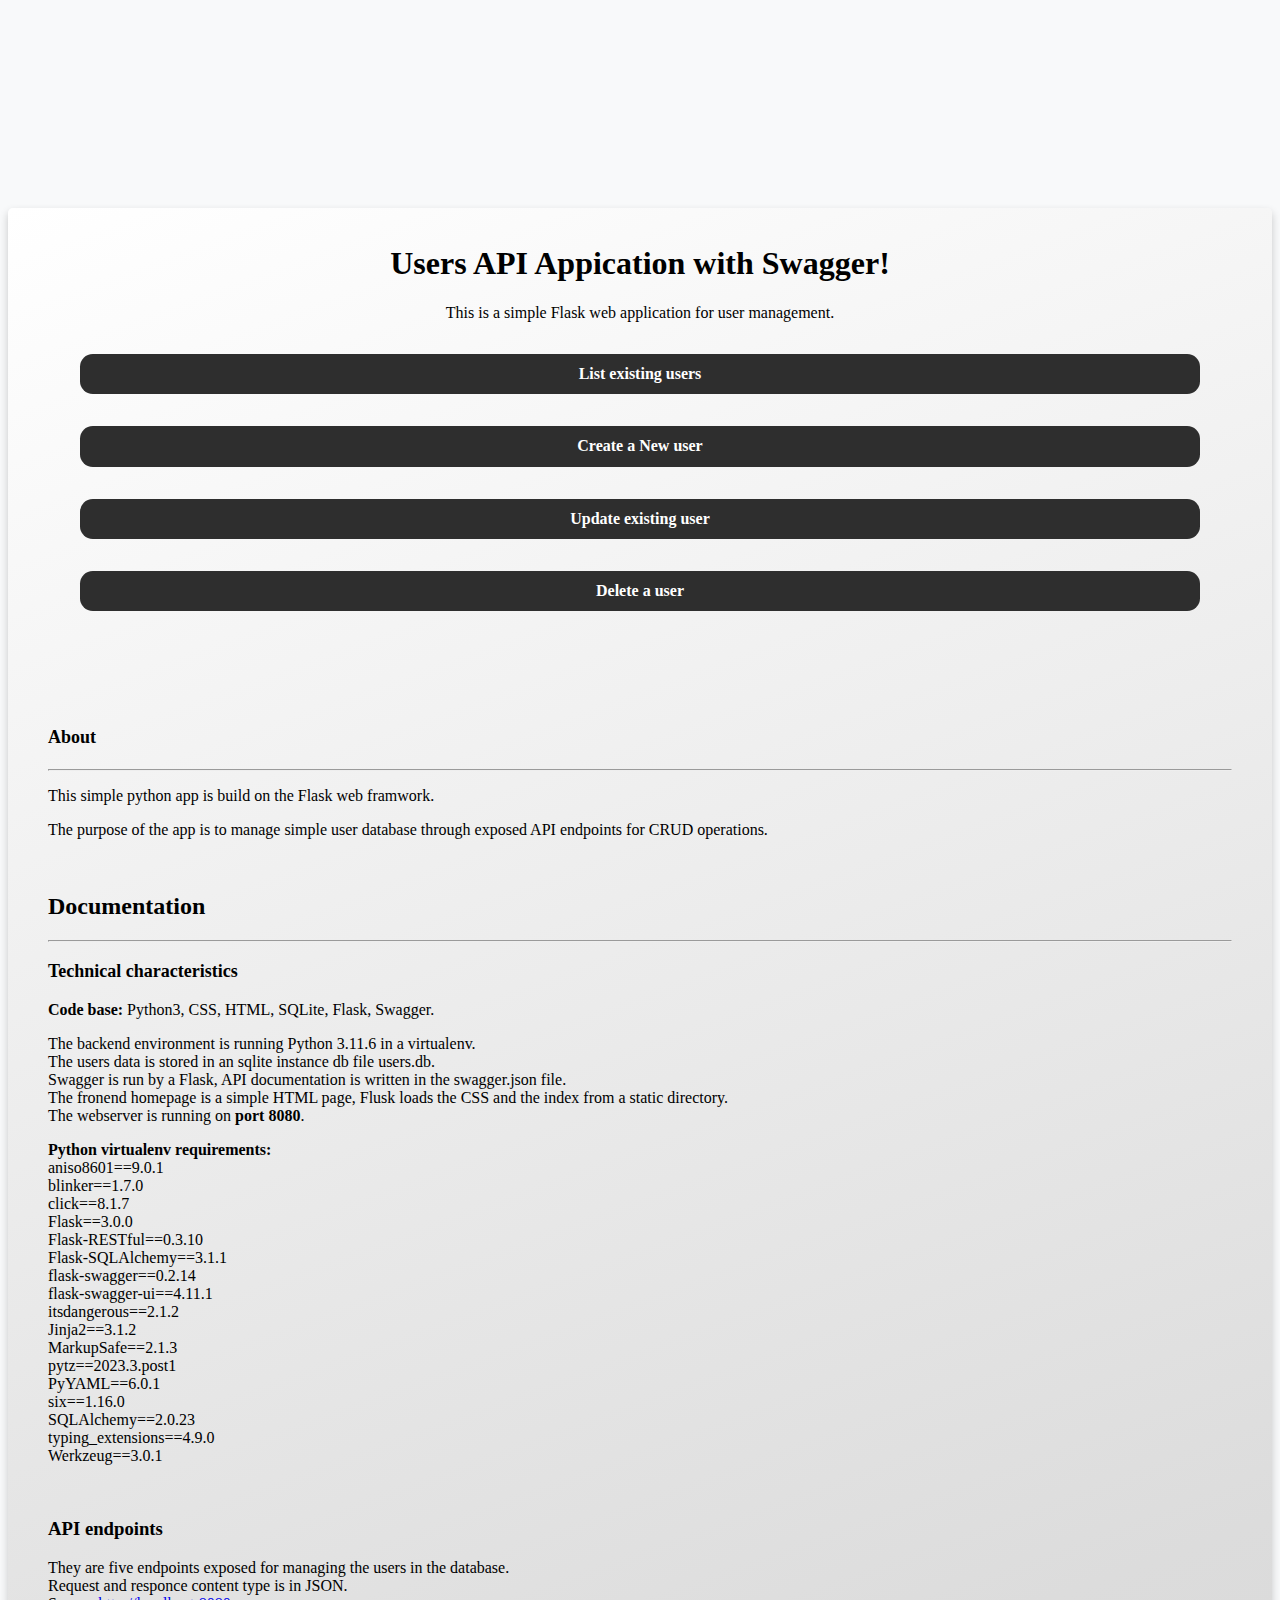
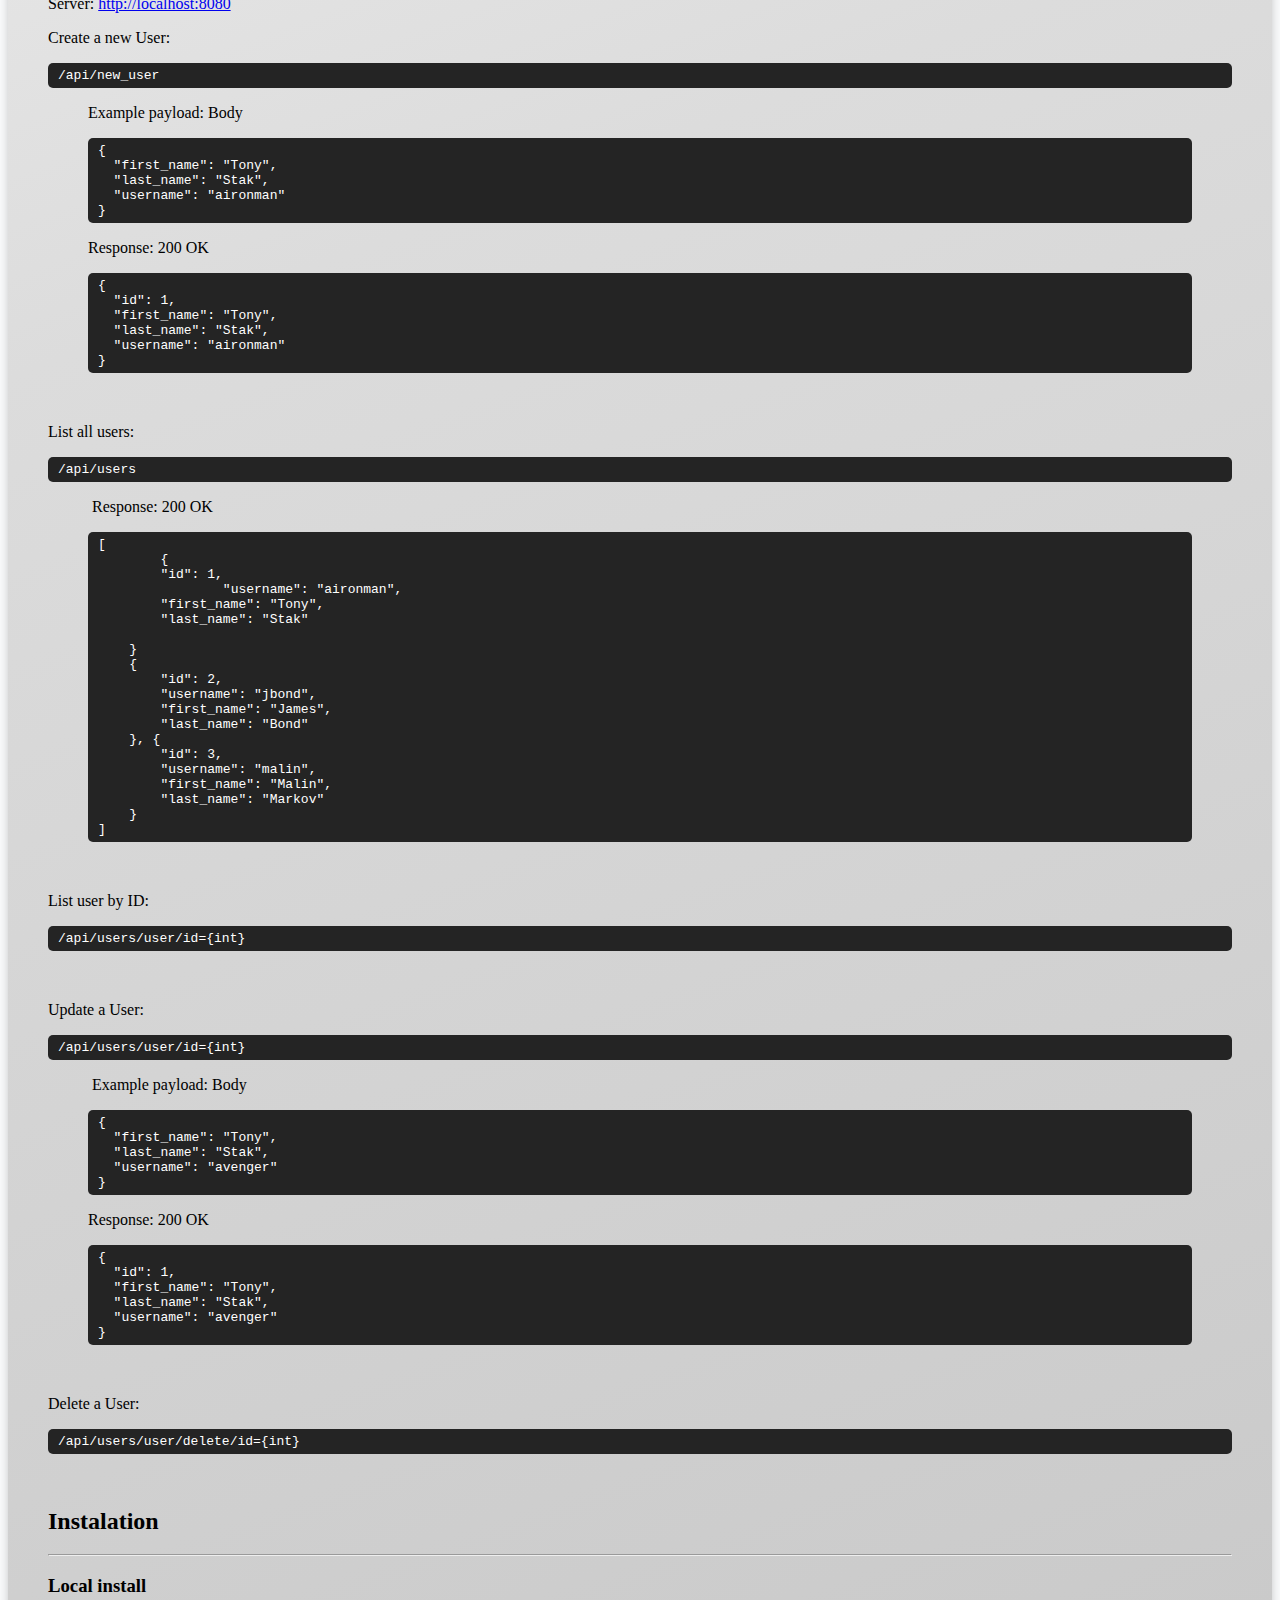
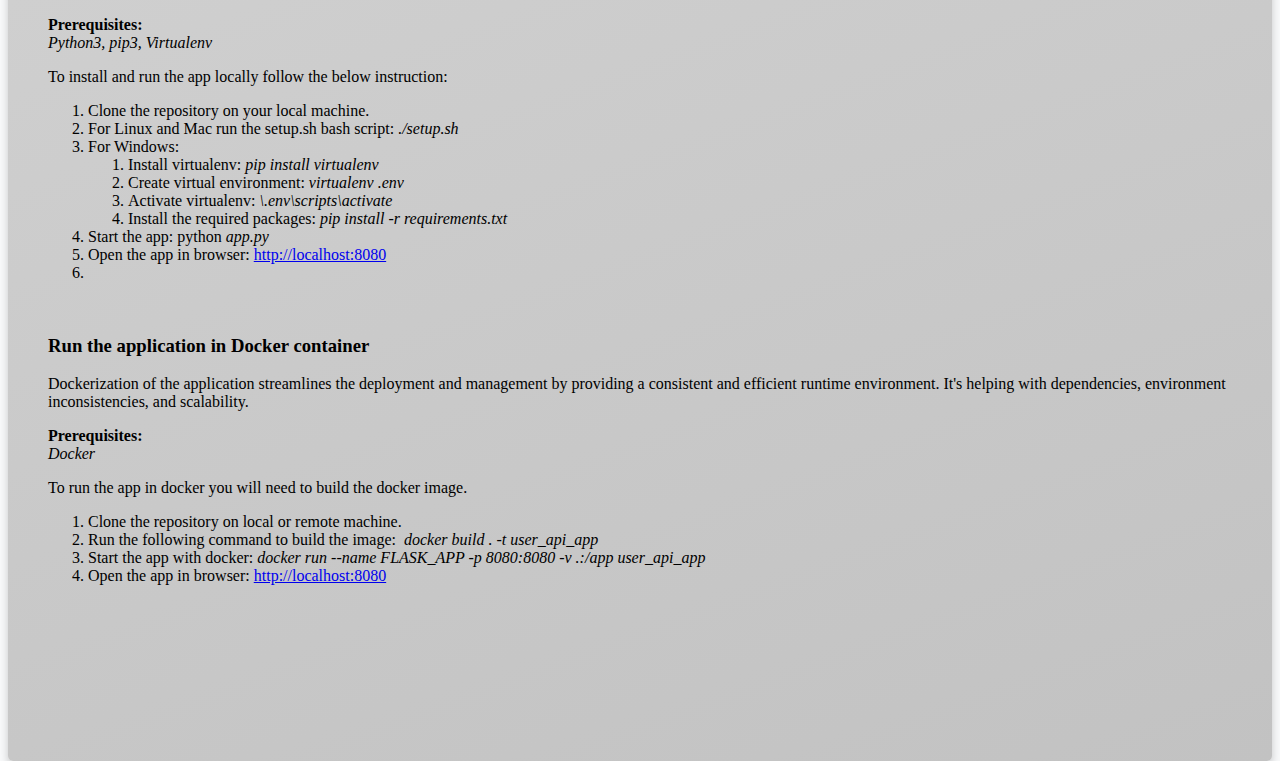
==== templates/index.html @ 44c85dc7 "Adding Dockerfile and updating the document" ====
<!DOCTYPE html>
<html lang="en">
<head>
    <meta charset="UTF-8">
    <meta name="viewport" content="width=device-width, initial-scale=1.0">
    <link rel="stylesheet" href="/static/css/styles.css">
    <title>Flask Users App</title>
    <style>
        body {
    display: flex;
    min-height: 98vh;
    align-items: center;
    background-color: #f8f9fa;
    background-image: url({{ url_for('static', filename='bg.png') }});
    background-repeat: no-repeat;
    background-attachment: fixed;
    background-size: cover;
  }
    </style>
</head>
<body>


    <div class="container card card-color">
        <center>
        <h1>Users API Appication with Swagger!</h1>
        <p>This is a simple Flask web application for user management.</p>
            <div class="d-flex m-2 text-center">
                <a class="btn-submit text-center" href="/swagger/#/default/get_users">List existing users</a>
            </div>
            <div class="d-flex m-2 text-center">
                <a class="btn-submit text-center" href="/swagger/#/default/post_new_user">Create a New user</a>
            </div>
            <div class="d-flex m-2 text-center">
                <a class="btn-submit text-center" href="/swagger/#/default/put_users_user_id__ID_">Update existing user</a>
            </div>
            <div class="d-flex m-2 text-center">
                <a class="btn-submit text-center" href="/swagger/#/default/delete_users_user_delete_id__ID_">Delete a user</a>
            </div>
    
        </center>

        <p>&nbsp;</p>






        <h3>&nbsp;</h3>

<h2><span style="font-size:18px">About</span></h2>

<hr />
<p>This simple python app is build on the Flask web framwork.</p>

<p>The purpose of the app is to manage simple user database through exposed API endpoints for CRUD operations.</p>

<p>&nbsp;</p>

<h2>Documentation</h2>

<hr />
<h3><span style="font-size:18px">Technical characteristics</span></h3>

<p><strong>Code base: </strong>Python3, CSS, HTML, SQLite, Flask, Swagger.</p>

<p>The backend environment is running Python 3.11.6 in a virtualenv.<br />
The users data is stored in an sqlite instance db file users.db.&nbsp;<br />
Swagger is run by a Flask, API documentation is written in the swagger.json file.<br />
The fronend homepage is a simple HTML page, Flusk loads the CSS and the index from a static directory.&nbsp;&nbsp;<br />
The webserver is running on <strong>port 8080</strong>.</p>

<p><strong>Python virtualenv&nbsp;requirements:</strong><br />
aniso8601==9.0.1<br />
blinker==1.7.0<br />
click==8.1.7<br />
Flask==3.0.0<br />
Flask-RESTful==0.3.10<br />
Flask-SQLAlchemy==3.1.1<br />
flask-swagger==0.2.14<br />
flask-swagger-ui==4.11.1<br />
itsdangerous==2.1.2<br />
Jinja2==3.1.2<br />
MarkupSafe==2.1.3<br />
pytz==2023.3.post1<br />
PyYAML==6.0.1<br />
six==1.16.0<br />
SQLAlchemy==2.0.23<br />
typing_extensions==4.9.0<br />
Werkzeug==3.0.1</p>

<p>&nbsp;</p>

<h3>API endpoints</h3>

<p>They are five endpoints exposed for managing the users in the database.<br />
Request and responce content type is in JSON.<br />
Server:&nbsp;<a href="http://localhost:8080/api/users">http://localhost:8080</a></p>

<p>Create a new User:&nbsp;</p>

<pre>
<code class="language-html">/api/new_user</code></pre>

<blockquote>
<p>Example payload: Body</p>

<pre>
<code class="language-html">{
  "first_name": "Tony",
  "last_name": "Stak",
  "username": "aironman"
}</code></pre>
</blockquote>

<blockquote>
<p>Response: 200 OK</p>

<pre>
<code class="language-html">{
  "id": 1,
  "first_name": "Tony",
  "last_name": "Stak",
  "username": "aironman"
}</code></pre>
</blockquote>

<p>&nbsp;</p>

<p>List all users:</p>

<pre>
<code class="language-html">/api/users</code></pre>

<blockquote>
<p>&nbsp;Response: 200 OK</p>

<pre>
<code class="language-html">[	
	{
        "id": 1,
		"username": "aironman",
        "first_name": "Tony",
        "last_name": "Stak"

    }
    {
        "id": 2,
        "username": "jbond",
        "first_name": "James",
        "last_name": "Bond"
    }, {
        "id": 3,
        "username": "malin",
        "first_name": "Malin",
        "last_name": "Markov"
    }
]</code></pre>
</blockquote>

<p>&nbsp;</p>

<p>List user by ID:&nbsp;</p>

<pre>
<code class="language-html">/api/users/user/id={int}</code></pre>

<p>&nbsp;</p>

<p>Update a User:&nbsp;</p>

<pre>
<code class="language-html">/api/users/user/id={int}</code></pre>

<blockquote>
<p>&nbsp;Example payload: Body</p>

<pre>
<code class="language-html">{
  "first_name": "Tony",
  "last_name": "Stak",
  "username": "avenger"
}</code></pre>
</blockquote>

<blockquote>
<p>Response: 200 OK</p>

<pre>
<code class="language-html">{
  "id": 1,
  "first_name": "Tony",
  "last_name": "Stak",
  "username": "avenger"
}</code></pre>
</blockquote>

<p>&nbsp;</p>

<p>Delete a User:&nbsp;</p>

<pre>
<code class="language-html">/api/users/user/delete/id={int}</code></pre>

<p>&nbsp;</p>

<h2>Instalation</h2>

<hr />
<h3>Local install</h3>

<p><strong>Prerequisites:</strong>&nbsp;<br />
<em>Python3, pip3, Virtualenv</em></p>

<p>To install and run the app locally follow the below instruction:</p>

<ol>
	<li>Clone the repository on your local machine.</li>
	<li>For Linux and Mac&nbsp;run the setup.sh bash script: <em>./setup.sh</em></li>
	<li>For Windows:&nbsp;
	<ol>
		<li>Install virtualenv: <em>pip install virtualenv</em></li>
		<li>Create&nbsp;virtual environment: <em>virtualenv .env</em></li>
		<li>Activate virtualenv: <em>\.env\scripts\activate</em></li>
		<li>Install the required packages: <em>pip install -r requirements.txt</em></li>
	</ol>
	</li>
	<li>Start the app: python&nbsp;<em>app.py</em></li>
	<li>Open the app in browser:&nbsp;<a href="http://localhost:8080">http://localhost:8080</a></li>
	<li>&nbsp;</li>
</ol>

<p>&nbsp;</p>

<h3>Run the application in Docker container</h3>

<p>Dockerization of the application streamlines the deployment and management by providing a consistent and efficient runtime environment. It&#39;s helping with dependencies, environment inconsistencies, and scalability.</p>

<p><strong>Prerequisites:&nbsp;</strong><br />
<em>Docker</em></p>

<p>To run the app in docker you will need to build the docker image.</p>

<ol>
	<li>Clone the repository on&nbsp;local or remote machine.</li>
	<li>Run the following command to build the image:&nbsp;&nbsp;<em>docker build . -t user_api_app</em></li>
	<li>Start the app with docker:&nbsp;<em>docker run --name FLASK_APP -p 8080:8080 -v .:/app user_api_app</em></li>
	<li>Open the app in browser:&nbsp;<a href="http://localhost:8080">http://localhost:8080</a></li>
</ol>

<p>&nbsp;</p>

<p>&nbsp;</p>

<p>&nbsp;</p>

<p>&nbsp;</p>


      
</body>
</html>
---- static/css/styles.css ----
/*-- body --*/
body {
    display: flex;
    min-height: 98vh;
    align-items: center;
    background-color: #f8f9fa;
  }
  /*-- /body --*/
  /*-- Container & Card --*/
  .container {
      padding: 1rem 2.5rem 1.5rem 2.5rem;
      position:relative;
      top: 200px;
      margin: auto;
  }


  
  .card {
      animation: 3.9s ease-in-out 0s 1 fadeIn;
      box-shadow: 0 4px 8px 0 rgba(0,0,0,0.2);
      border-radius: 5px;
      transition: 0.3s;
  }
  .card-color {
      background: rgb(235,235,235);
      background: linear-gradient(160deg, rgba(255,255,255,1) 0%, rgb(220, 220, 220) 42%, rgb(194, 194, 194) 100%);
  }
  .card:hover {
      box-shadow: 0 8px 16px 0 rgba(0,0,0,0.2);
  }
  /*-- /Container & Card --*/
  /*-- form --*/
  .form-row {
      margin-top: 1rem !important;
      margin-bottom: 1rem !important;
      padding: 0.5rem;
  }
  .form-row label {
      display: block;
  }
  /*-- /form --*/
  
  /*-- TextInput --*/
  .input-text {
      font-weight: 500;
      background-color: #f0f0f0;
      padding: 0.6rem 0.3rem 0.6rem 0.6rem;
      border-width: 0;
      border-radius: 0.3rem;
      -webkit-appearance: none;
      outline: none;
  }
  .input-text-block {
      display: block;
  }
  .input-text:focus {
      border-color: 1px solid #444;
  }
  .input-text:disabled {
      opacity: 0.7;
      cursor: auto;
  }
  /*-- /TextInput --*/
  /*-- Button --*/
  .btn-submit, .btn-edit {
      padding: 0.7rem;
      text-decoration: none;
      color: #FFF;
      border: none;
      border-radius: 0.8rem;
      font-weight: bold;
  }
  .btn-submit {
    background-color: rgb(46, 46, 46);
    width: 100%;
  }
  .btn-edit {
    background-color: transparent;
  }
  path {
    fill: #aaa;
  }
  button:hover {
      opacity: 0.9;
  }
  button:focus {
      opacity: 1;    
  }
  button:hover, button:focus {
    cursor: pointer;
  }
  button:disabled {
    opacity: 0.7;
    cursor: not-allowed;
  }
  /*-- /Button --*/
  
  /*-- Utils --*/
  .d-flex {
    display: flex;
  }
  .justify-content-end {
    justify-content: end;  
    justify-content: flex-end;
  
  }
  .m-2 {
      margin: 2rem;
  }
  .my-1 {
    margin-top: 1rem;
    margin-bottom: 1rem;
  }
  .mx-auto {
    margin-right: auto;
    margin-left: auto;
  }
  .w-100 {
    width: 100%;
  }
  .text-center {
      text-align: center;
  }
  /*-- /Utils --*/

  /*-- Code Block --*/
  code {
    background-color: rgb(36, 36, 36);
    color:white;
    border-radius: 5px;
    font-family: monospace;
    padding: 0 10px;
    display: block;
    padding-block: 5px;
  }
  /*-- Code Block --*/
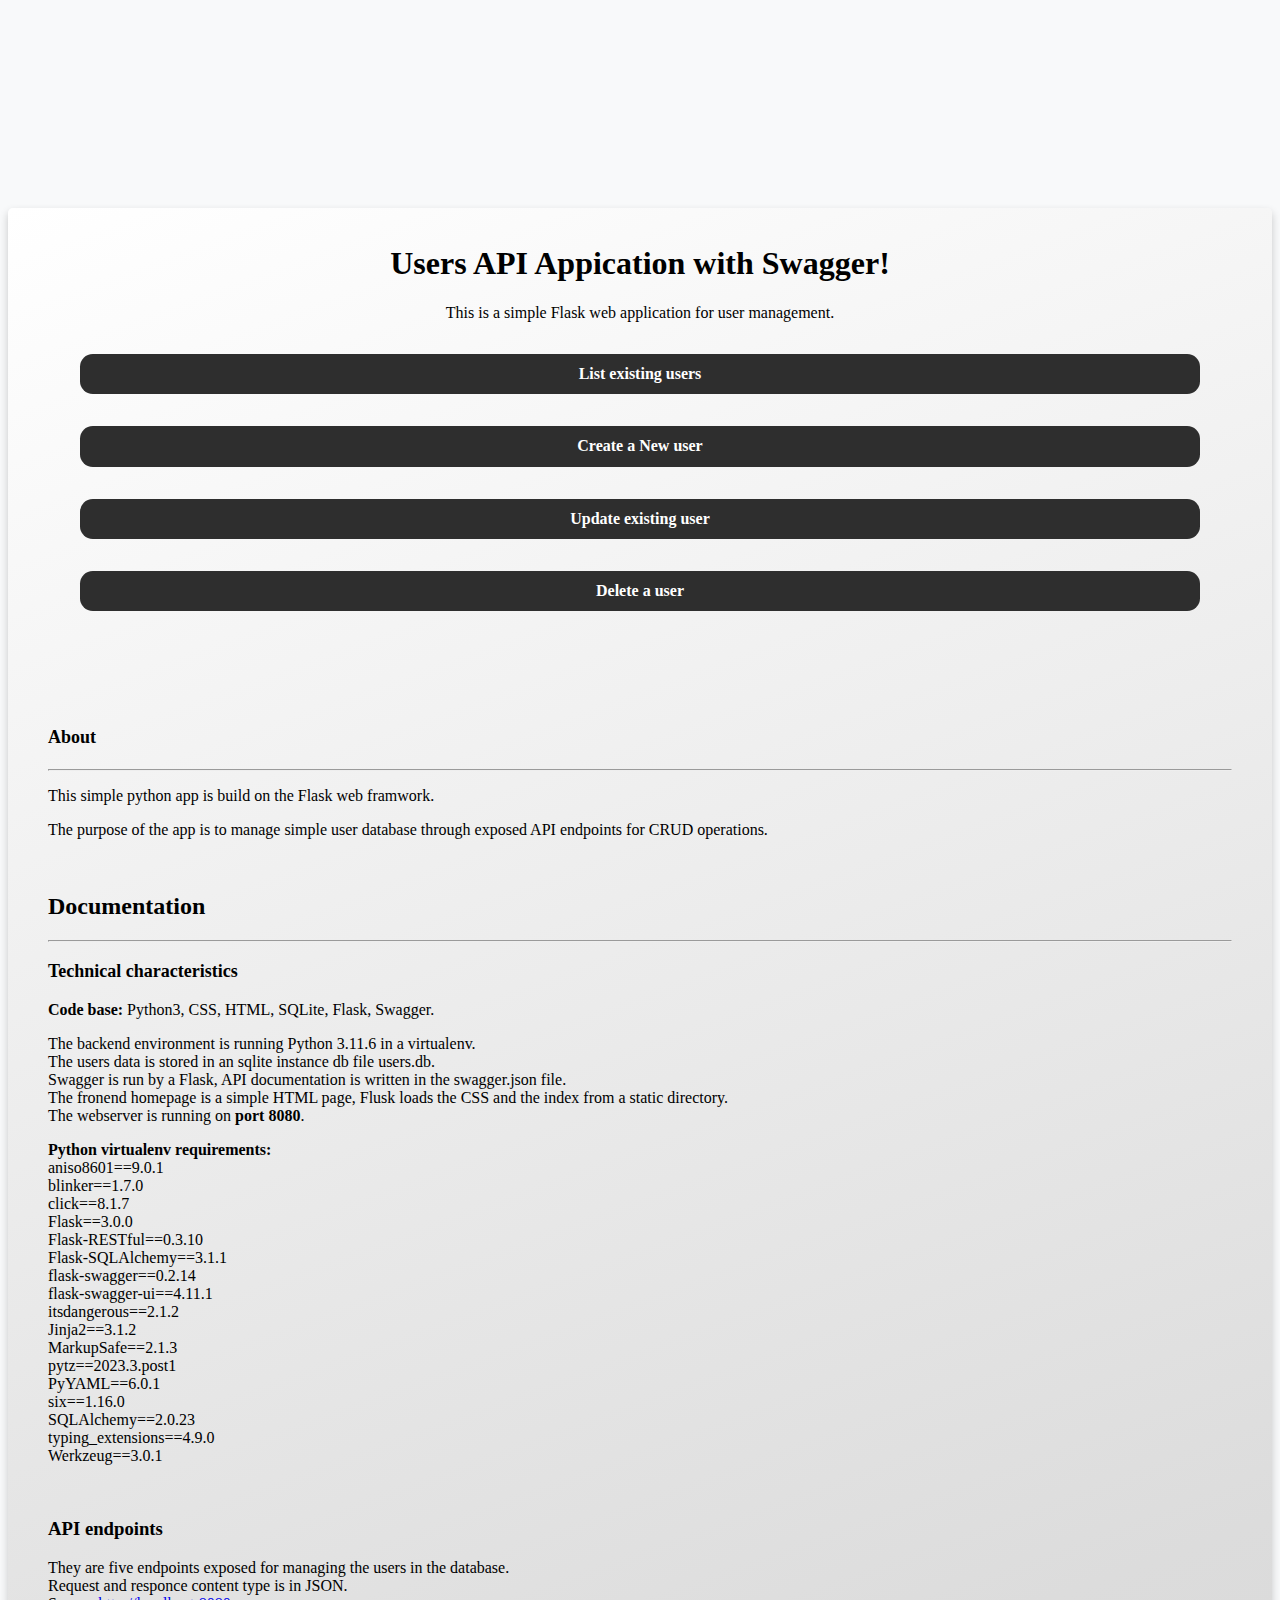
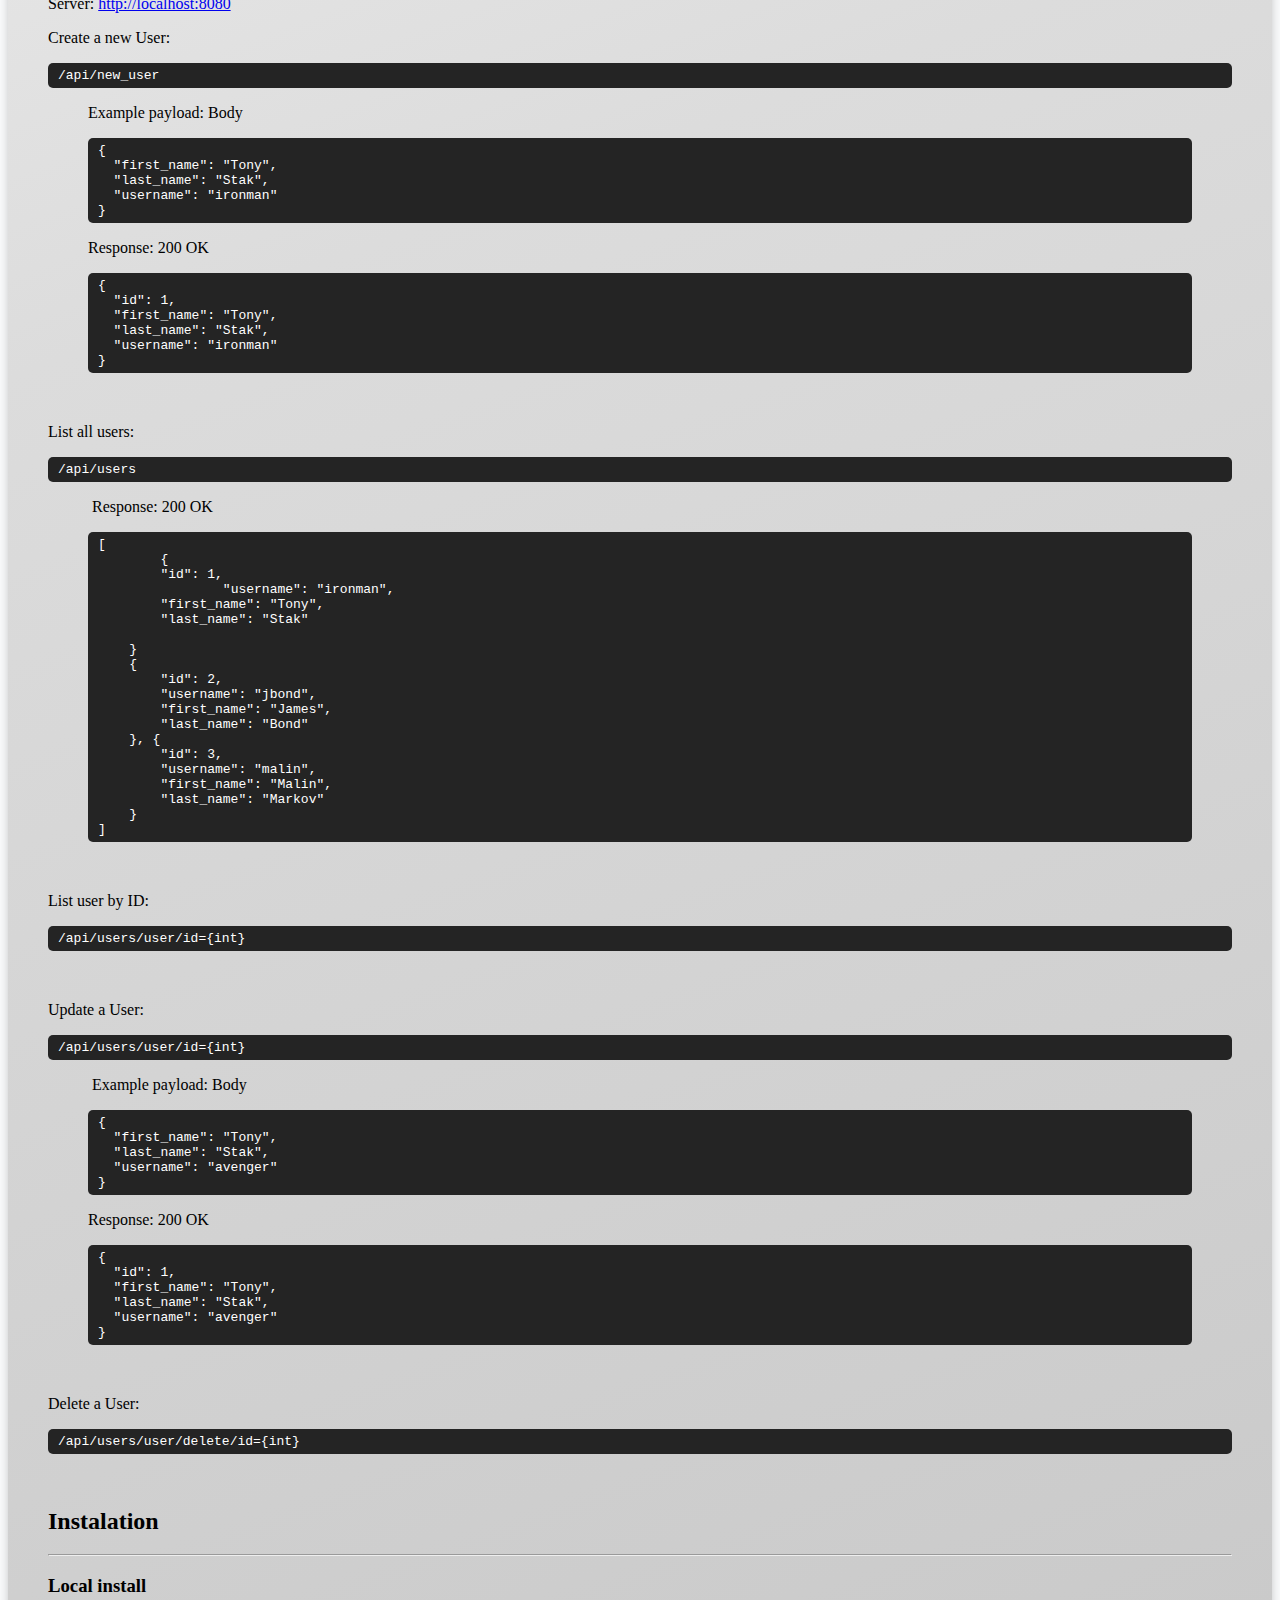
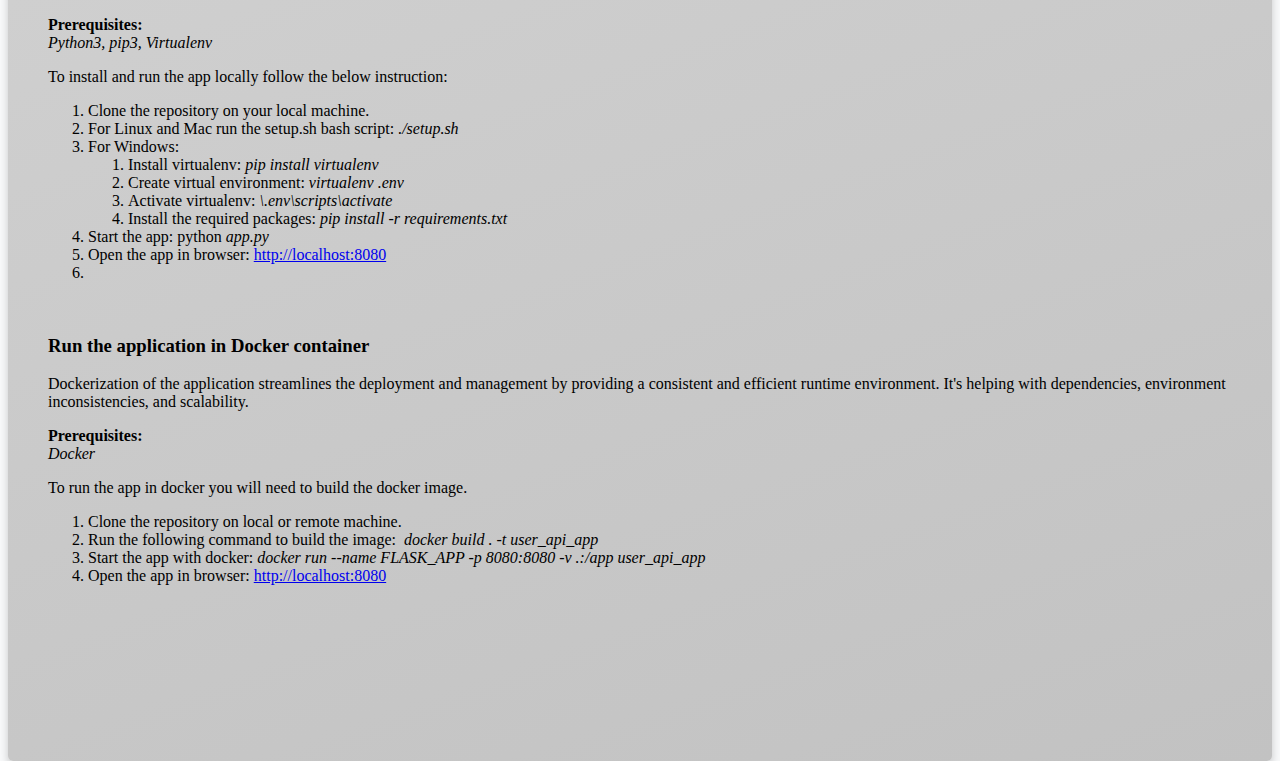
==== commit 0b7ebcbf: "udpate" ====
--- a/templates/index.html
+++ b/templates/index.html
@@ -110,7 +110,7 @@
 <code class="language-html">{
   "first_name": "Tony",
   "last_name": "Stak",
-  "username": "aironman"
+  "username": "ironman"
 }</code></pre>
 </blockquote>
 
@@ -122,7 +122,7 @@
   "id": 1,
   "first_name": "Tony",
   "last_name": "Stak",
-  "username": "aironman"
+  "username": "ironman"
 }</code></pre>
 </blockquote>
 
@@ -140,7 +140,7 @@
 <code class="language-html">[	
 	{
         "id": 1,
-		"username": "aironman",
+		"username": "ironman",
         "first_name": "Tony",
         "last_name": "Stak"
 
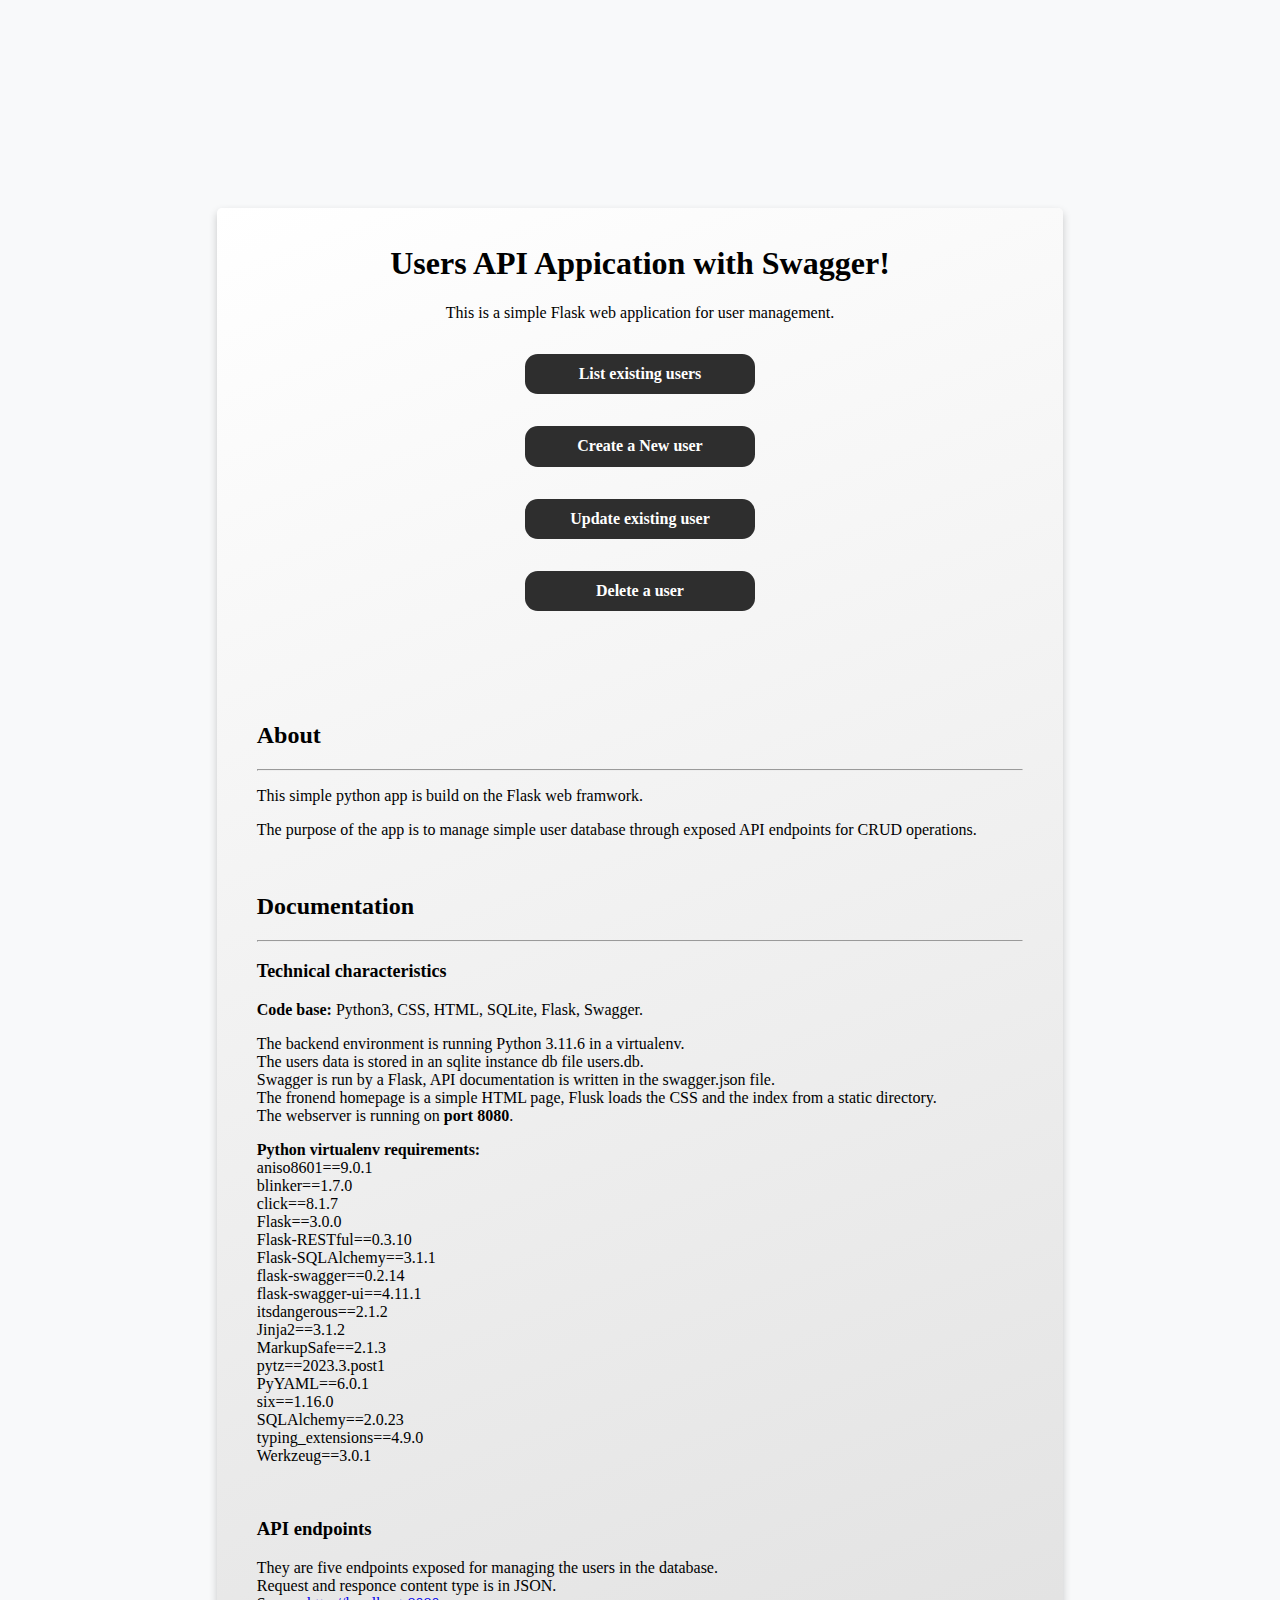
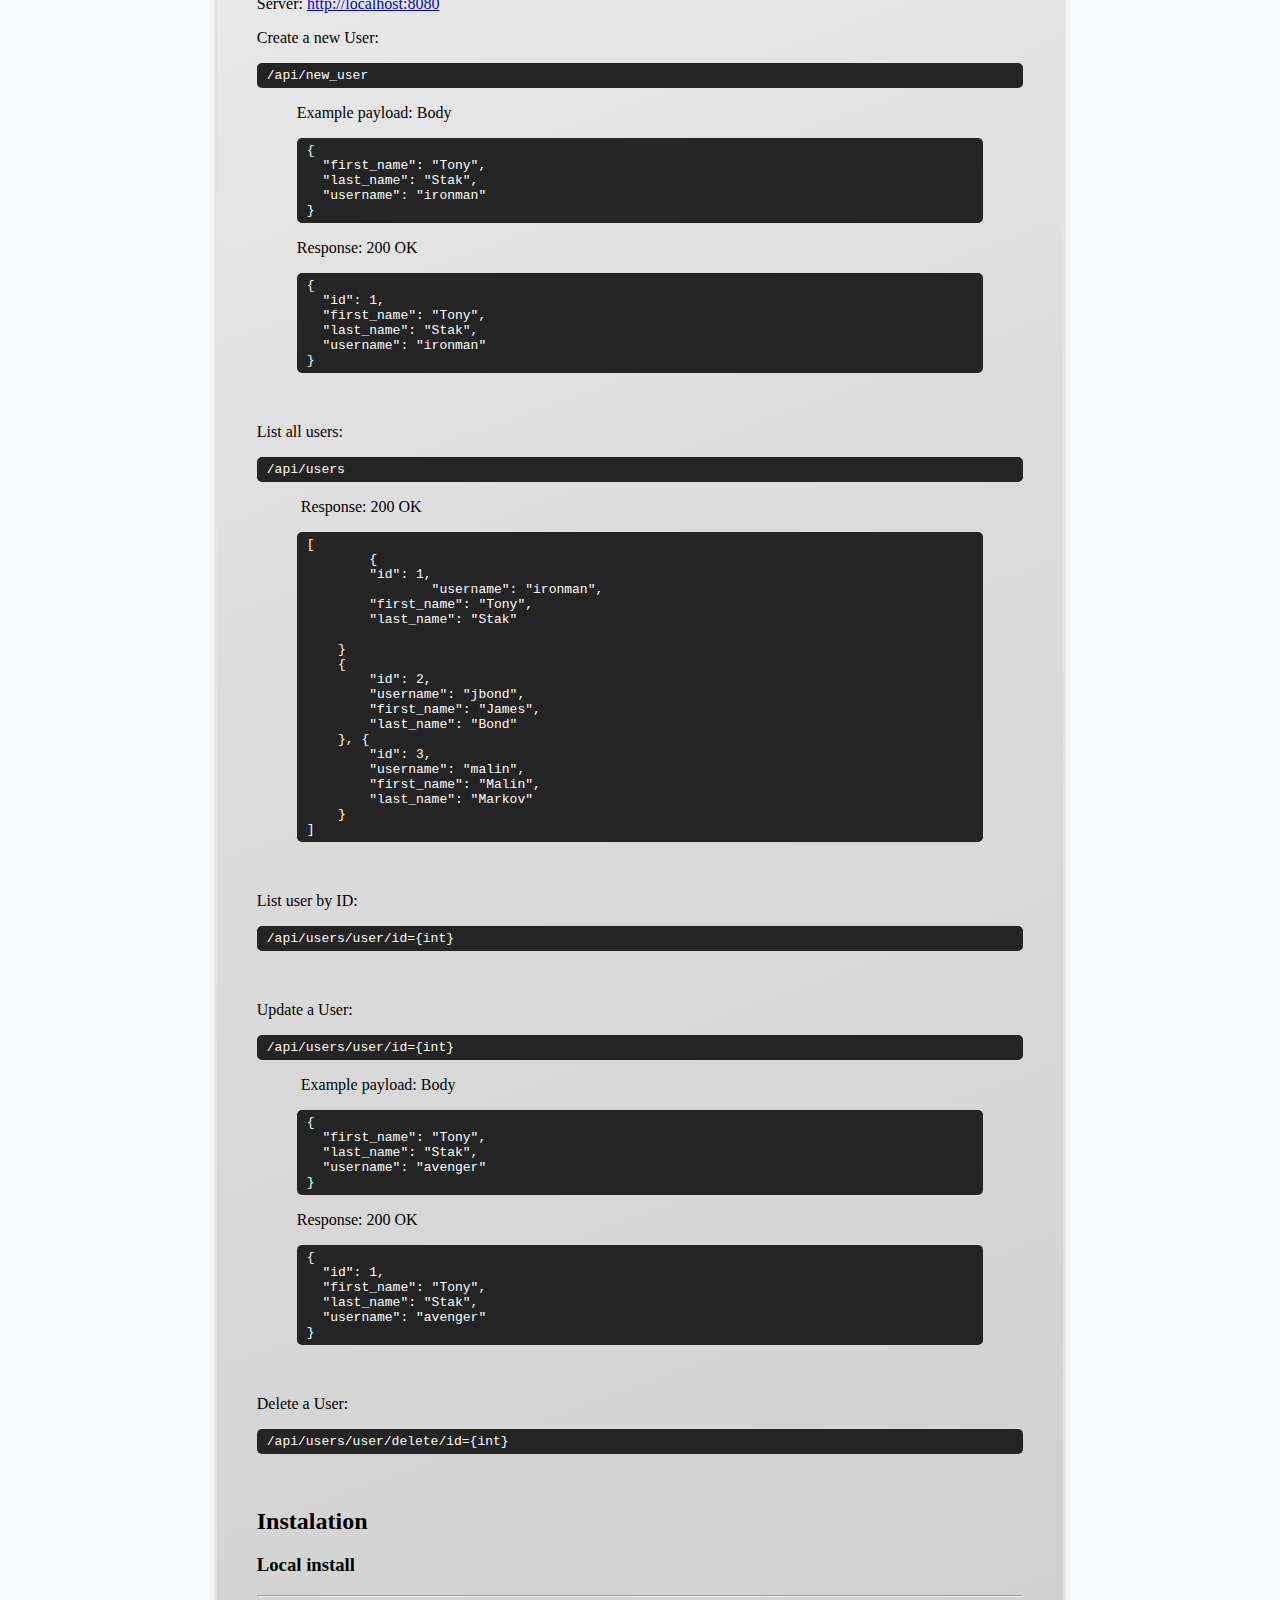
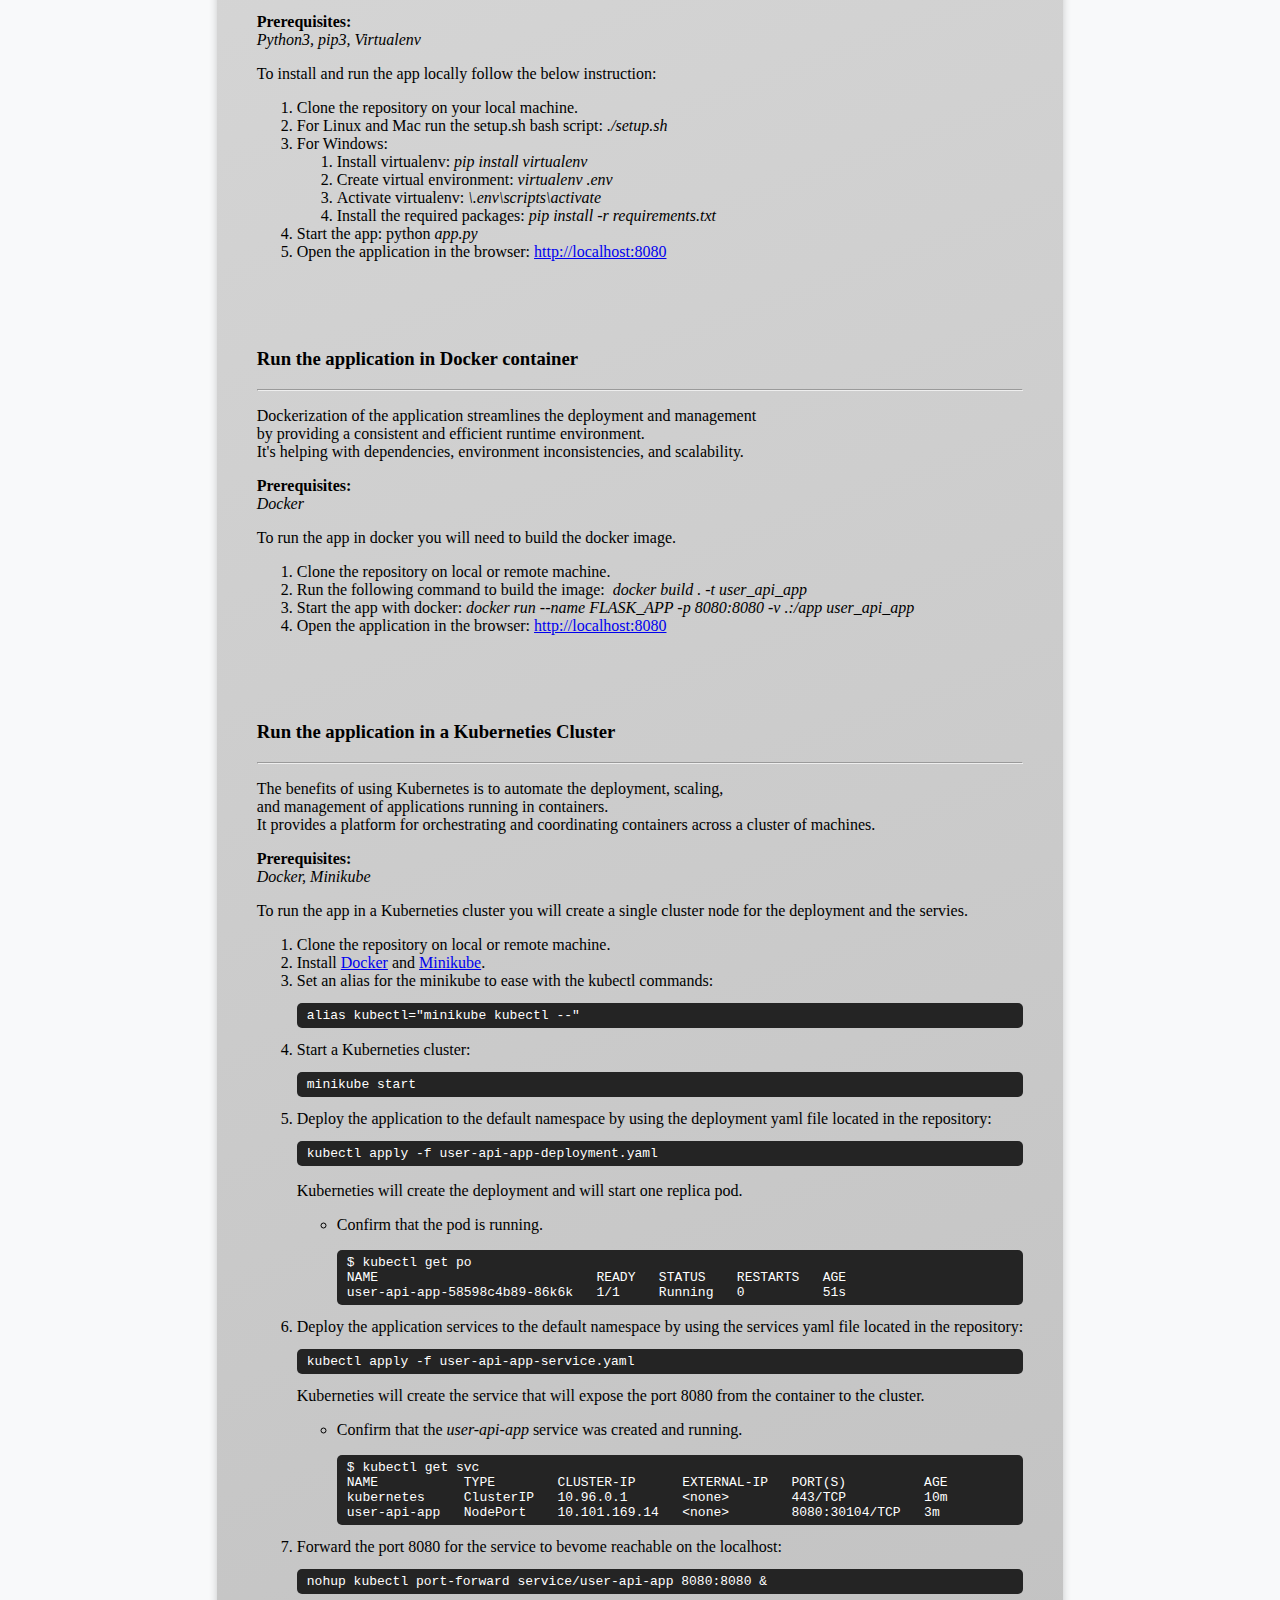
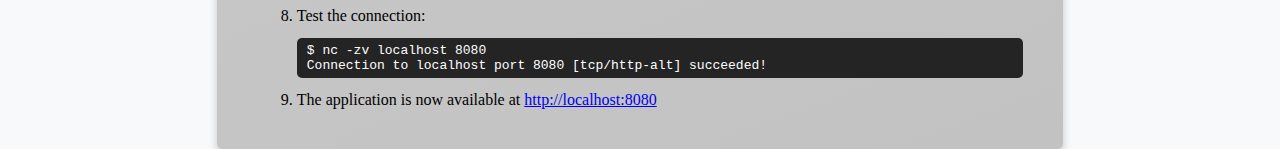
==== commit 76ca4b6b: "Created the Kuberneties deployments, updated doc." ====
--- a/templates/index.html
+++ b/templates/index.html
@@ -45,11 +45,9 @@
 
 
 
-
-
         <h3>&nbsp;</h3>
 
-<h2><span style="font-size:18px">About</span></h2>
+<h2>About</h2>
 
 <hr />
 <p>This simple python app is build on the Flask web framwork.</p>
@@ -207,9 +205,9 @@
 
 <h2>Instalation</h2>
 
-<hr />
 <h3>Local install</h3>
 
+<hr />
 <p><strong>Prerequisites:</strong>&nbsp;<br />
 <em>Python3, pip3, Virtualenv</em></p>
 
@@ -227,15 +225,19 @@
 	</ol>
 	</li>
 	<li>Start the app: python&nbsp;<em>app.py</em></li>
-	<li>Open the app in browser:&nbsp;<a href="http://localhost:8080">http://localhost:8080</a></li>
-	<li>&nbsp;</li>
+	<li>Open the application in the browser:&nbsp;<a href="http://localhost:8080" target="_blank">http://localhost:8080</a></li>
 </ol>
 
 <p>&nbsp;</p>
 
+<p>&nbsp;</p>
+
 <h3>Run the application in Docker container</h3>
 
-<p>Dockerization of the application streamlines the deployment and management by providing a consistent and efficient runtime environment. It&#39;s helping with dependencies, environment inconsistencies, and scalability.</p>
+<hr />
+<p>Dockerization of the application streamlines the deployment and management<br />
+by providing a consistent and efficient runtime environment.<br />
+It&#39;s helping with dependencies, environment inconsistencies, and scalability.</p>
 
 <p><strong>Prerequisites:&nbsp;</strong><br />
 <em>Docker</em></p>
@@ -246,18 +248,86 @@
 	<li>Clone the repository on&nbsp;local or remote machine.</li>
 	<li>Run the following command to build the image:&nbsp;&nbsp;<em>docker build . -t user_api_app</em></li>
 	<li>Start the app with docker:&nbsp;<em>docker run --name FLASK_APP -p 8080:8080 -v .:/app user_api_app</em></li>
-	<li>Open the app in browser:&nbsp;<a href="http://localhost:8080">http://localhost:8080</a></li>
+	<li>Open the application in the browser:&nbsp;<a href="http://localhost:8080" target="_blank">http://localhost:8080</a></li>
 </ol>
 
 <p>&nbsp;</p>
 
 <p>&nbsp;</p>
 
-<p>&nbsp;</p>
-
-<p>&nbsp;</p>
-
-
+<h3>Run the application in a Kuberneties Cluster</h3>
+
+<hr />
+<p>The benefits of using Kubernetes is to automate the deployment, scaling,<br />
+and management of applications running in containers.<br />
+It provides a platform for orchestrating and coordinating containers across a cluster of machines.</p>
+
+<p><strong>Prerequisites:&nbsp;</strong><br />
+<em>Docker, Minikube</em></p>
+
+<p>To run the app in a Kuberneties cluster you will create a single cluster node for the deployment and the servies.&nbsp;</p>
+
+<ol>
+	<li>Clone the repository on&nbsp;local or remote machine.</li>
+	<li>Install <a href="https://docs.docker.com/engine/install/" target="_blank">Docker</a> and <a href="https://minikube.sigs.k8s.io/docs/start/" target="_blank">Minikube</a>.</li>
+	<li>Set an alias for the minikube to ease with the kubectl commands:&nbsp;
+	<pre>
+<code>alias kubectl="minikube kubectl --"</code></pre>
+	</li>
+	<li>Start a Kuberneties cluster:
+	<pre>
+<code>minikube start</code></pre>
+	</li>
+	<li>Deploy the application to the default namespace by using the deployment yaml file located in the repository:
+	<pre>
+<code class="language-bash">kubectl apply -f user-api-app-deployment.yaml</code></pre>
+
+	<p>Kuberneties will create the deployment and will start one replica pod.</p>
+
+	<ul>
+		<li>
+		<p>Confirm that the pod is running.</p>
+
+		<pre>
+<code class="language-bash">$ kubectl get po
+NAME                            READY   STATUS    RESTARTS   AGE
+user-api-app-58598c4b89-86k6k   1/1     Running   0          51s</code></pre>
+		</li>
+	</ul>
+	</li>
+	<li>Deploy the application services to the default namespace by using the services yaml file located in the repository:
+	<pre>
+<code class="language-bash">kubectl apply -f user-api-app-service.yaml</code></pre>
+	Kuberneties will create the service that will expose the port 8080 from the container to the cluster.
+
+	<ul>
+		<li>
+		<p>Confirm that the <em>user-api-app</em> service was created and running.</p>
+
+		<pre>
+<code class="language-bash">$ kubectl get svc
+NAME           TYPE        CLUSTER-IP      EXTERNAL-IP   PORT(S)          AGE
+kubernetes     ClusterIP   10.96.0.1       &lt;none&gt;        443/TCP          10m
+user-api-app   NodePort    10.101.169.14   &lt;none&gt;        8080:30104/TCP   3m</code></pre>
+		</li>
+	</ul>
+	</li>
+	<li>Forward the port 8080 for the service to bevome reachable on the localhost:
+	<pre>
+<code class="language-bash">nohup kubectl port-forward service/user-api-app 8080:8080 &amp;</code></pre>
+	</li>
+	<li>Test the connection:
+	<pre>
+<code class="language-bash">$ nc -zv localhost 8080
+Connection to localhost port 8080 [tcp/http-alt] succeeded!</code></pre>
+	</li>
+	<li>The application is now available at&nbsp;<a href="http://localhost:8080" target="_blank">http://localhost:8080</a></li>
+</ol>
+
+
+
+
+</div>
       
 </body>
 </html>--- a/static/css/styles.css
+++ b/static/css/styles.css
@@ -73,6 +73,7 @@
   }
   .btn-submit {
     background-color: rgb(46, 46, 46);
+    position: relative;
     width: 100%;
   }
   .btn-edit {
@@ -107,6 +108,7 @@
   }
   .m-2 {
       margin: 2rem;
+      width: 30%;
   }
   .my-1 {
     margin-top: 1rem;
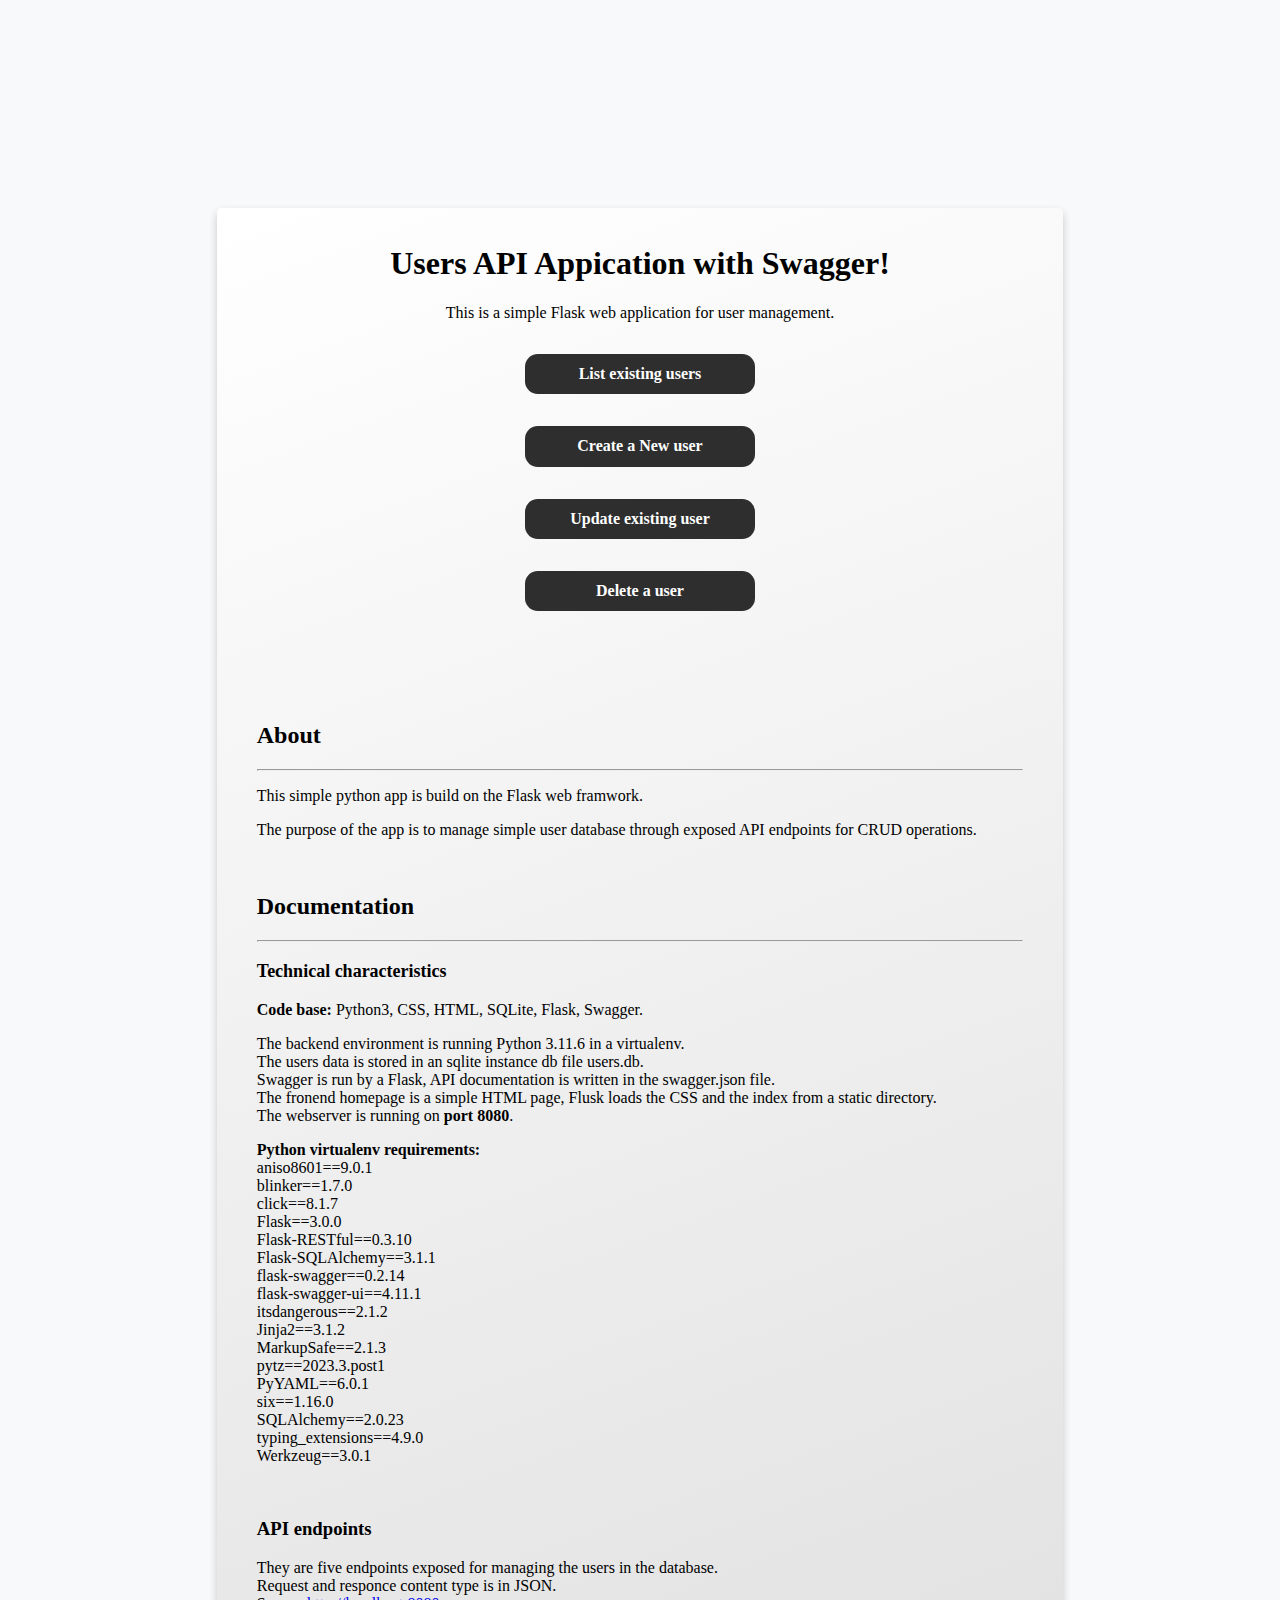
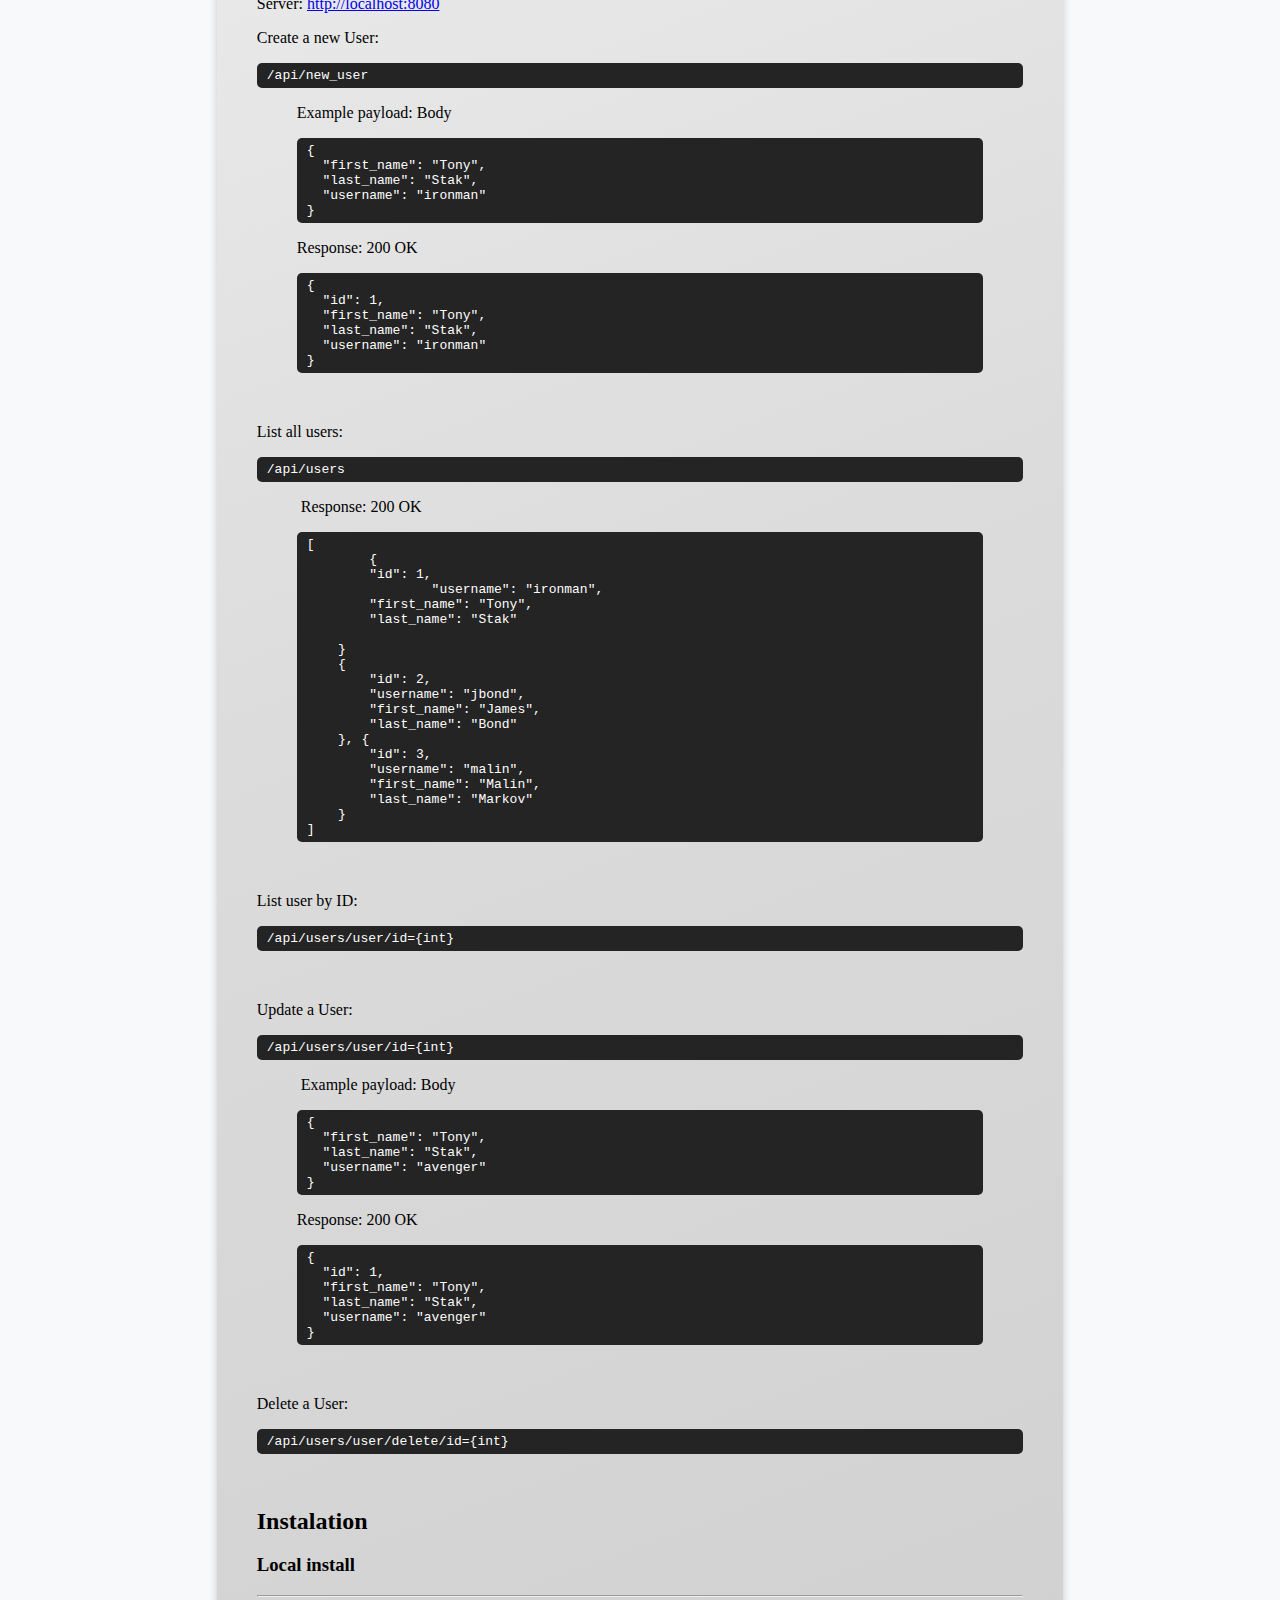
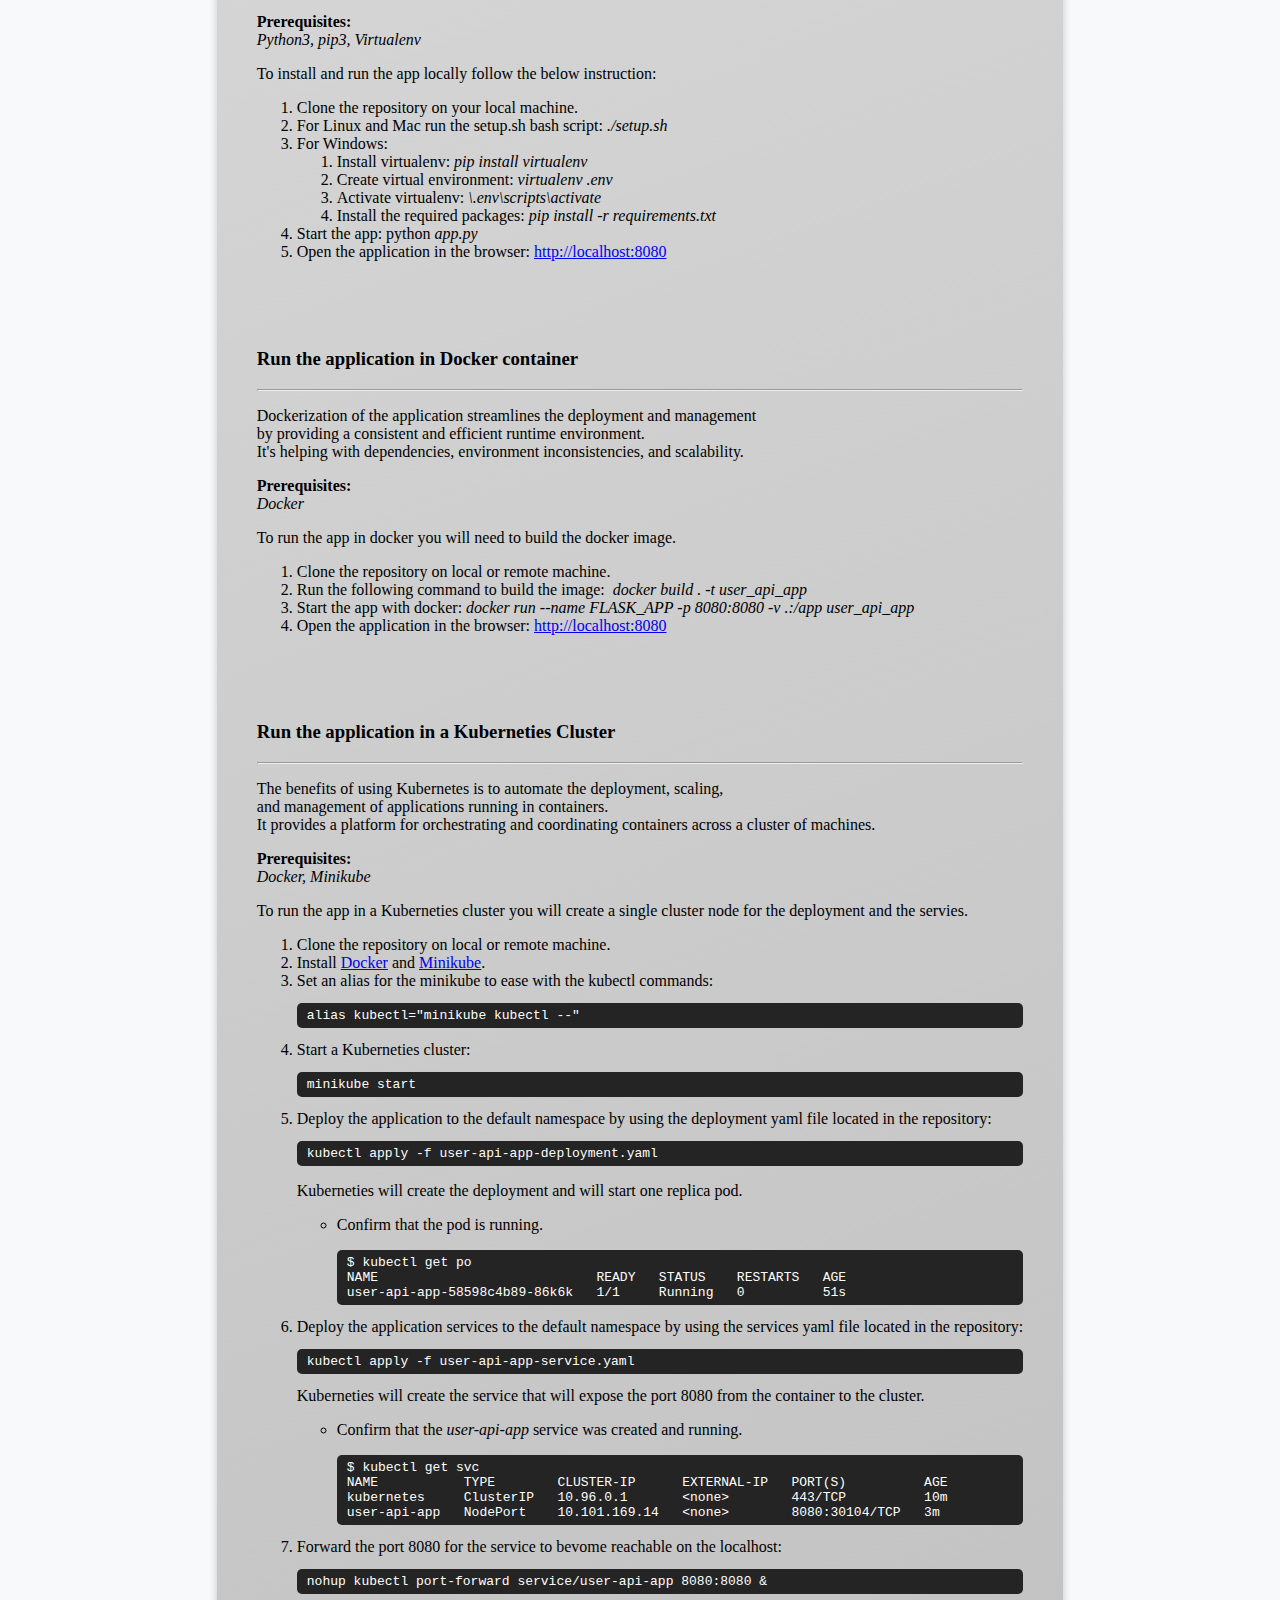
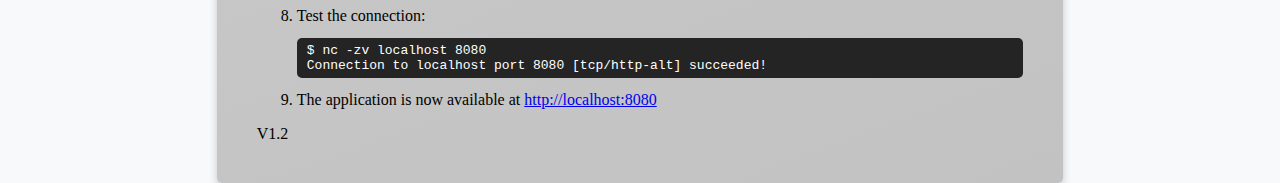
==== commit 9698e918: "update" ====
--- a/templates/index.html
+++ b/templates/index.html
@@ -326,7 +326,7 @@
 
 
 
-
+<p>V1.2</p>
 </div>
       
 </body>
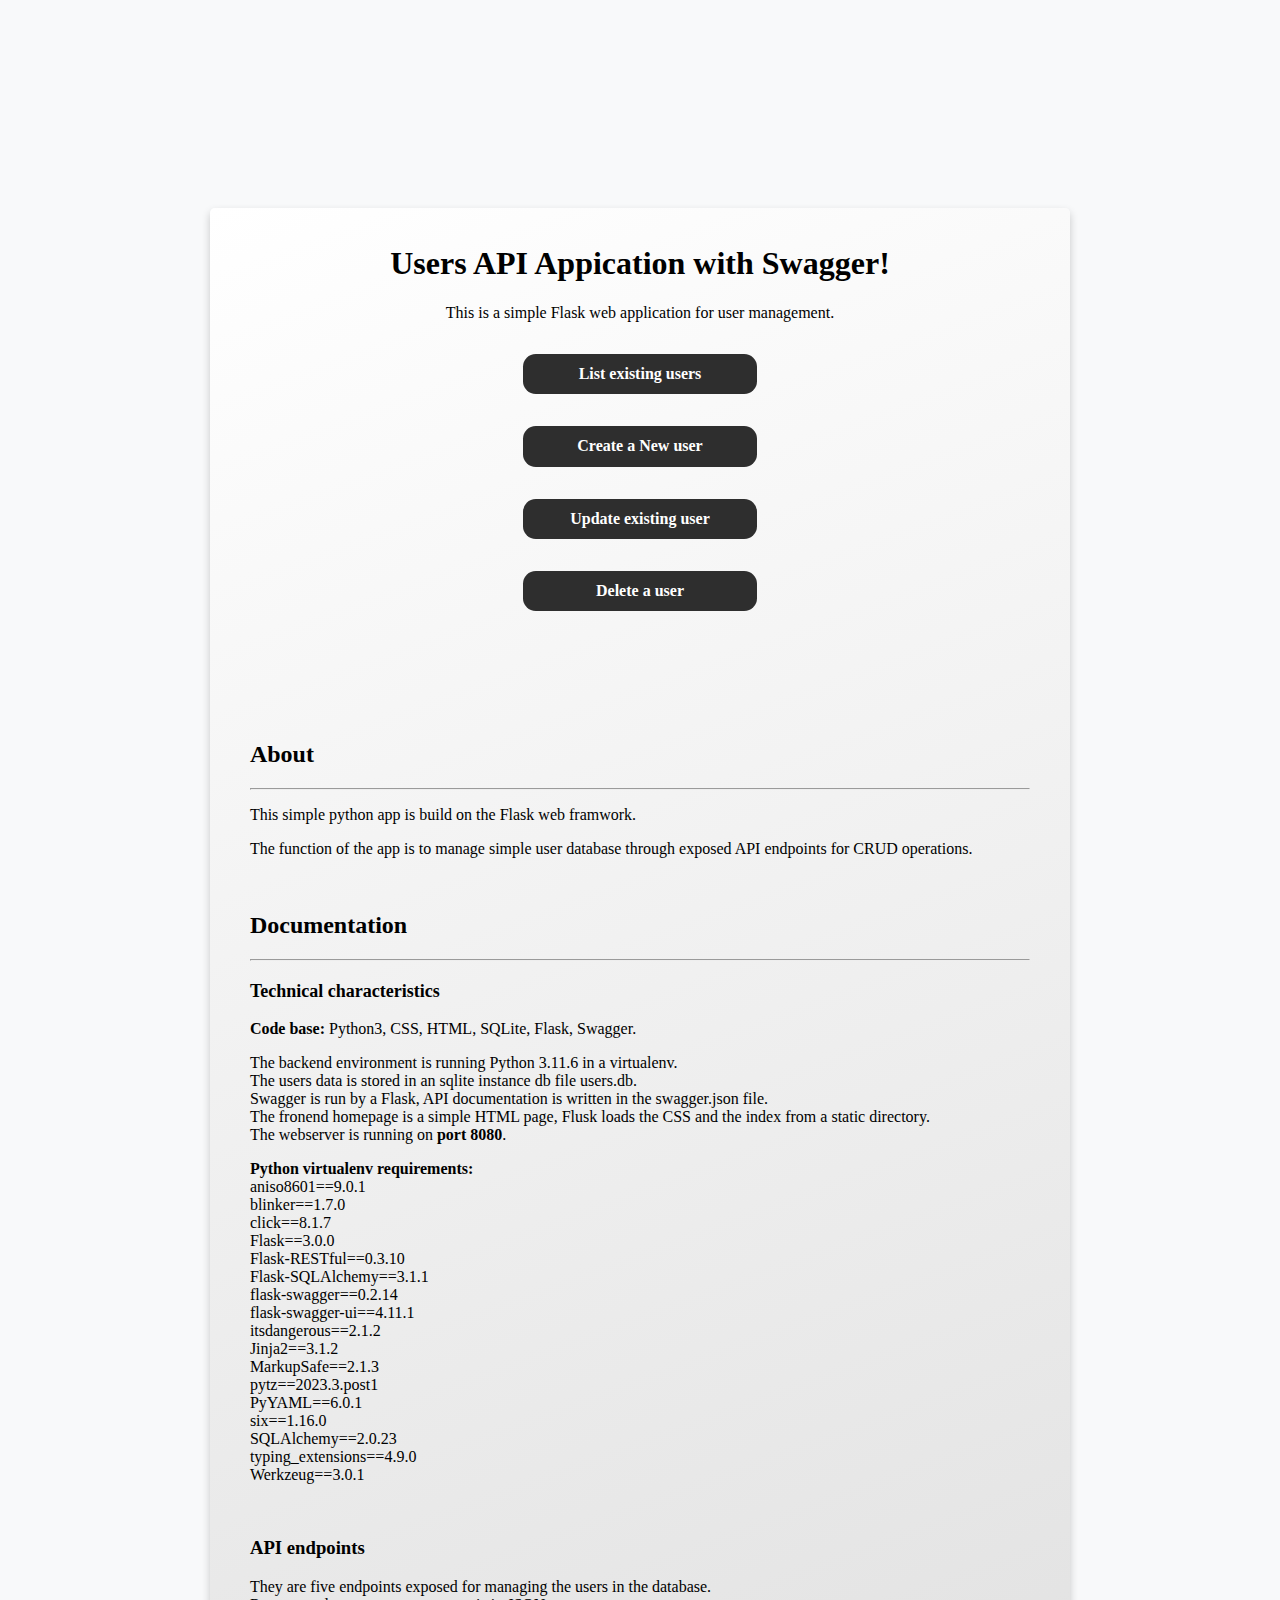
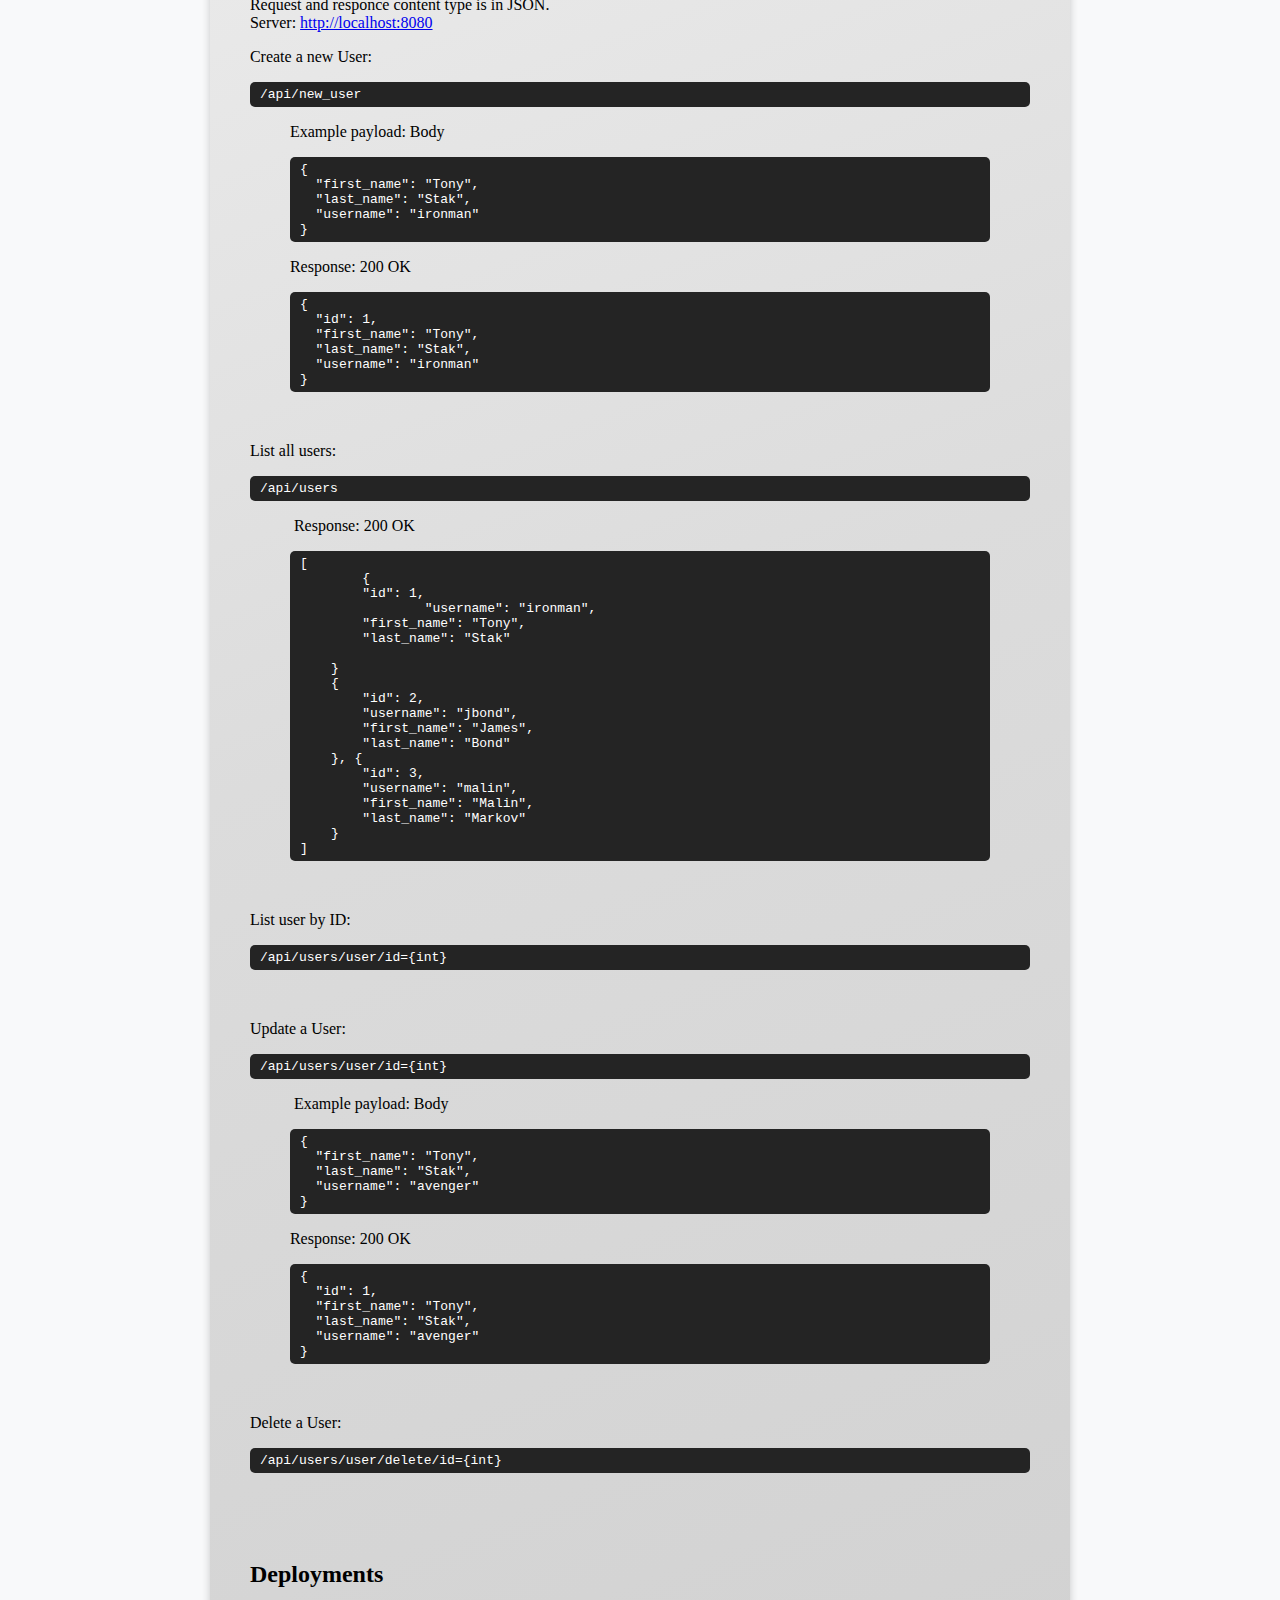
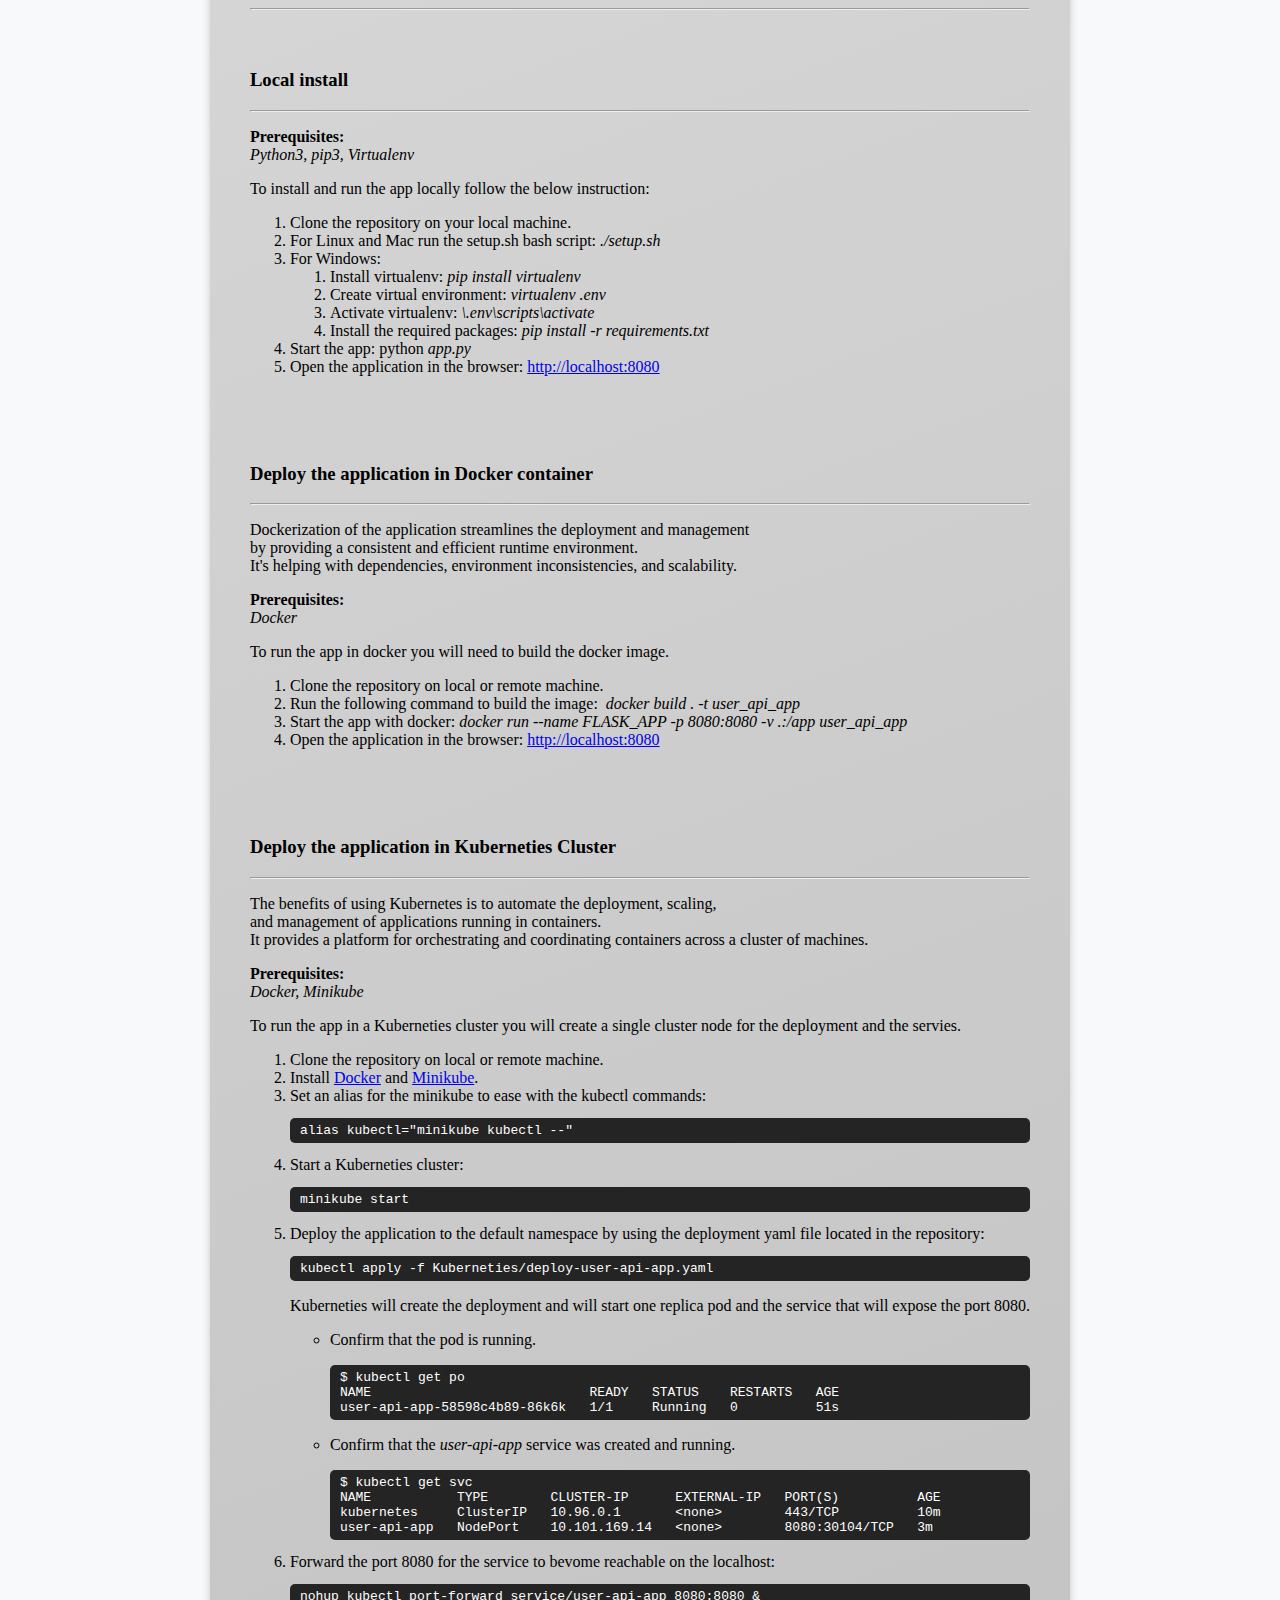
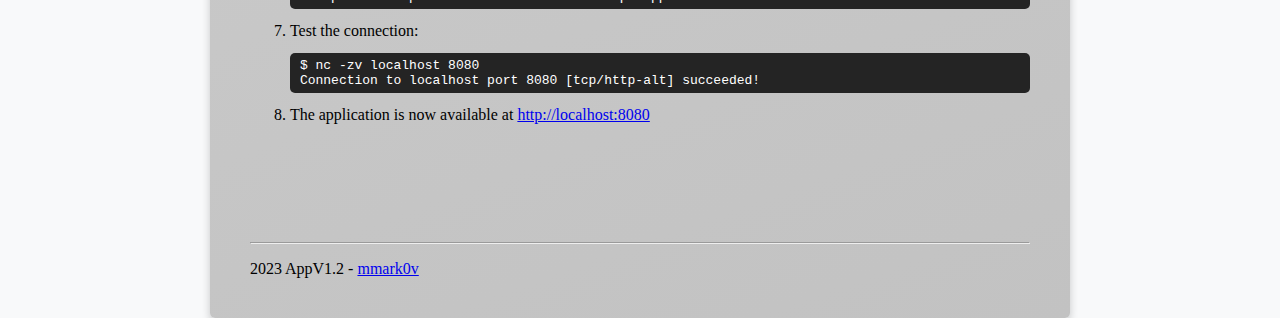
==== commit f13f35f2: "Documentation update" ====
--- a/templates/index.html
+++ b/templates/index.html
@@ -45,14 +45,15 @@
 
 
 
-        <h3>&nbsp;</h3>
+        <h1>&nbsp;</h1>
+
 
 <h2>About</h2>
 
 <hr />
 <p>This simple python app is build on the Flask web framwork.</p>
 
-<p>The purpose of the app is to manage simple user database through exposed API endpoints for CRUD operations.</p>
+<p>The function of the app is to manage simple user database through exposed API endpoints for CRUD operations.</p>
 
 <p>&nbsp;</p>
 
@@ -94,7 +95,7 @@
 
 <p>They are five endpoints exposed for managing the users in the database.<br />
 Request and responce content type is in JSON.<br />
-Server:&nbsp;<a href="http://localhost:8080/api/users">http://localhost:8080</a></p>
+Server:&nbsp;<a href="http://localhost:8080">http://localhost:8080</a></p>
 
 <p>Create a new User:&nbsp;</p>
 
@@ -203,7 +204,12 @@
 
 <p>&nbsp;</p>
 
-<h2>Instalation</h2>
+<p>&nbsp;</p>
+
+<h2>Deployments</h2>
+
+<hr />
+<h3>&nbsp;</h3>
 
 <h3>Local install</h3>
 
@@ -232,7 +238,7 @@
 
 <p>&nbsp;</p>
 
-<h3>Run the application in Docker container</h3>
+<h3>Deploy the application in Docker container</h3>
 
 <hr />
 <p>Dockerization of the application streamlines the deployment and management<br />
@@ -255,7 +261,7 @@
 
 <p>&nbsp;</p>
 
-<h3>Run the application in a Kuberneties Cluster</h3>
+<h3>Deploy the application in Kuberneties Cluster</h3>
 
 <hr />
 <p>The benefits of using Kubernetes is to automate the deployment, scaling,<br />
@@ -280,9 +286,9 @@
 	</li>
 	<li>Deploy the application to the default namespace by using the deployment yaml file located in the repository:
 	<pre>
-<code class="language-bash">kubectl apply -f user-api-app-deployment.yaml</code></pre>
-
-	<p>Kuberneties will create the deployment and will start one replica pod.</p>
+<code class="language-bash">kubectl apply -f Kuberneties/deploy-user-api-app.yaml</code></pre>
+
+	<p>Kuberneties will create the deployment and will start one replica pod and the service that will expose the port 8080.</p>
 
 	<ul>
 		<li>
@@ -293,14 +299,6 @@
 NAME                            READY   STATUS    RESTARTS   AGE
 user-api-app-58598c4b89-86k6k   1/1     Running   0          51s</code></pre>
 		</li>
-	</ul>
-	</li>
-	<li>Deploy the application services to the default namespace by using the services yaml file located in the repository:
-	<pre>
-<code class="language-bash">kubectl apply -f user-api-app-service.yaml</code></pre>
-	Kuberneties will create the service that will expose the port 8080 from the container to the cluster.
-
-	<ul>
 		<li>
 		<p>Confirm that the <em>user-api-app</em> service was created and running.</p>
 
@@ -324,10 +322,17 @@
 	<li>The application is now available at&nbsp;<a href="http://localhost:8080" target="_blank">http://localhost:8080</a></li>
 </ol>
 
-
-
-<p>V1.2</p>
-</div>
+<p>&nbsp;</p>
+
+
+<p>&nbsp;</p>
+
+
+<p>&nbsp;</p>
+
+<hr />
+<p>2023 AppV1.2 - <a href="https://github.com/mmark0v" target="_blank">mmark0v</a></p>
+
       
 </body>
 </html>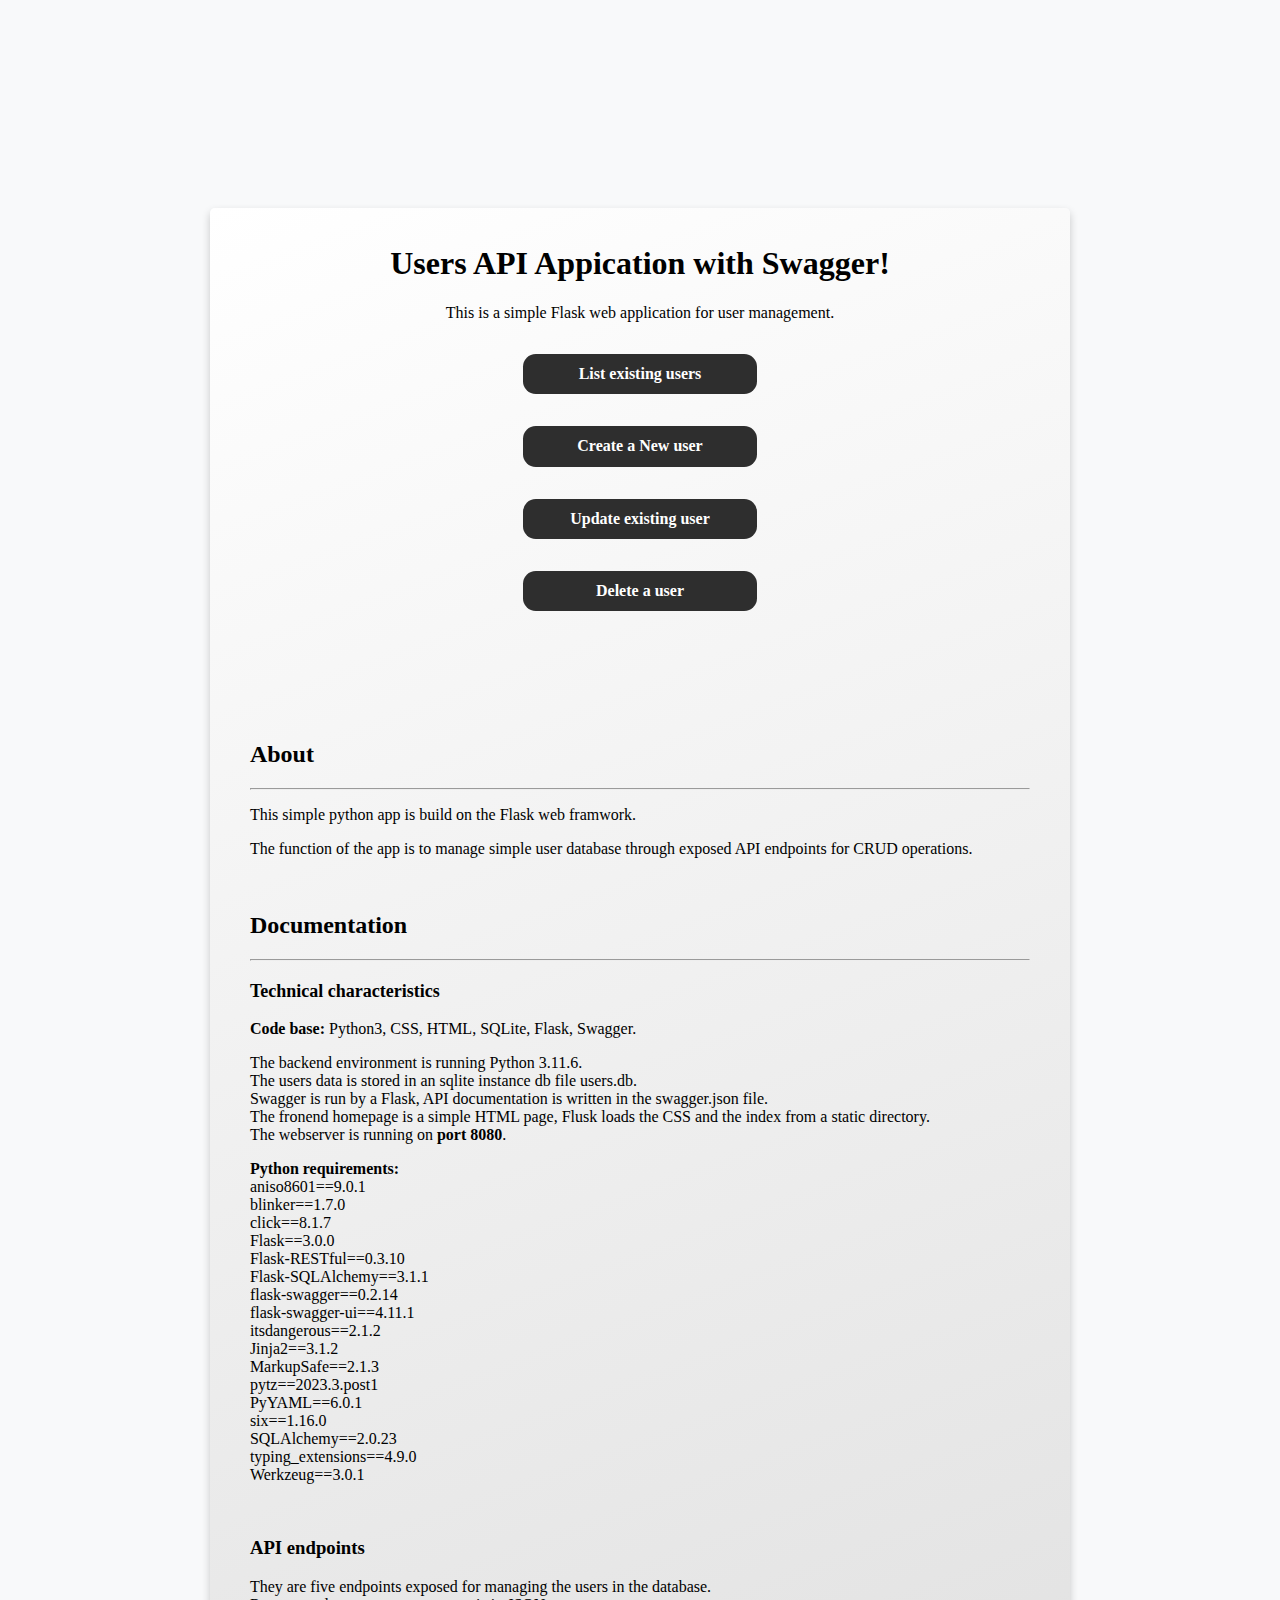
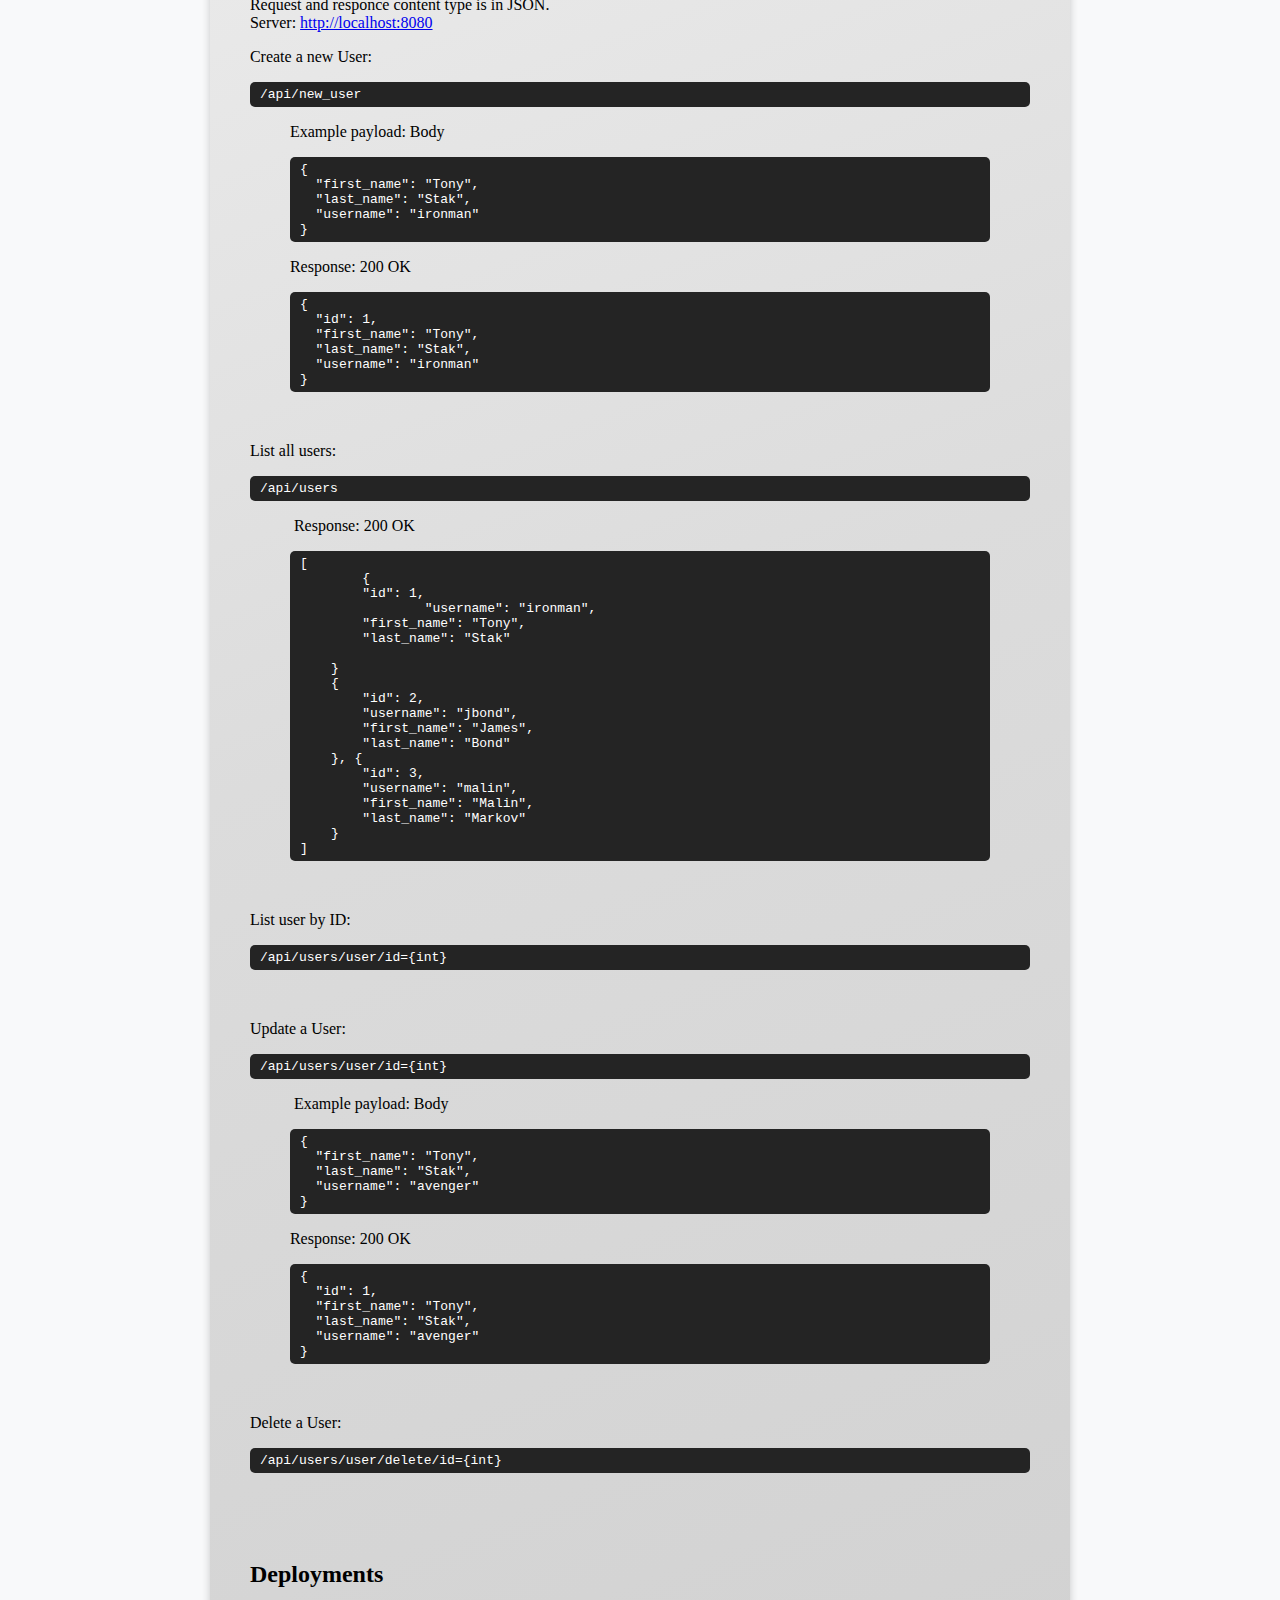
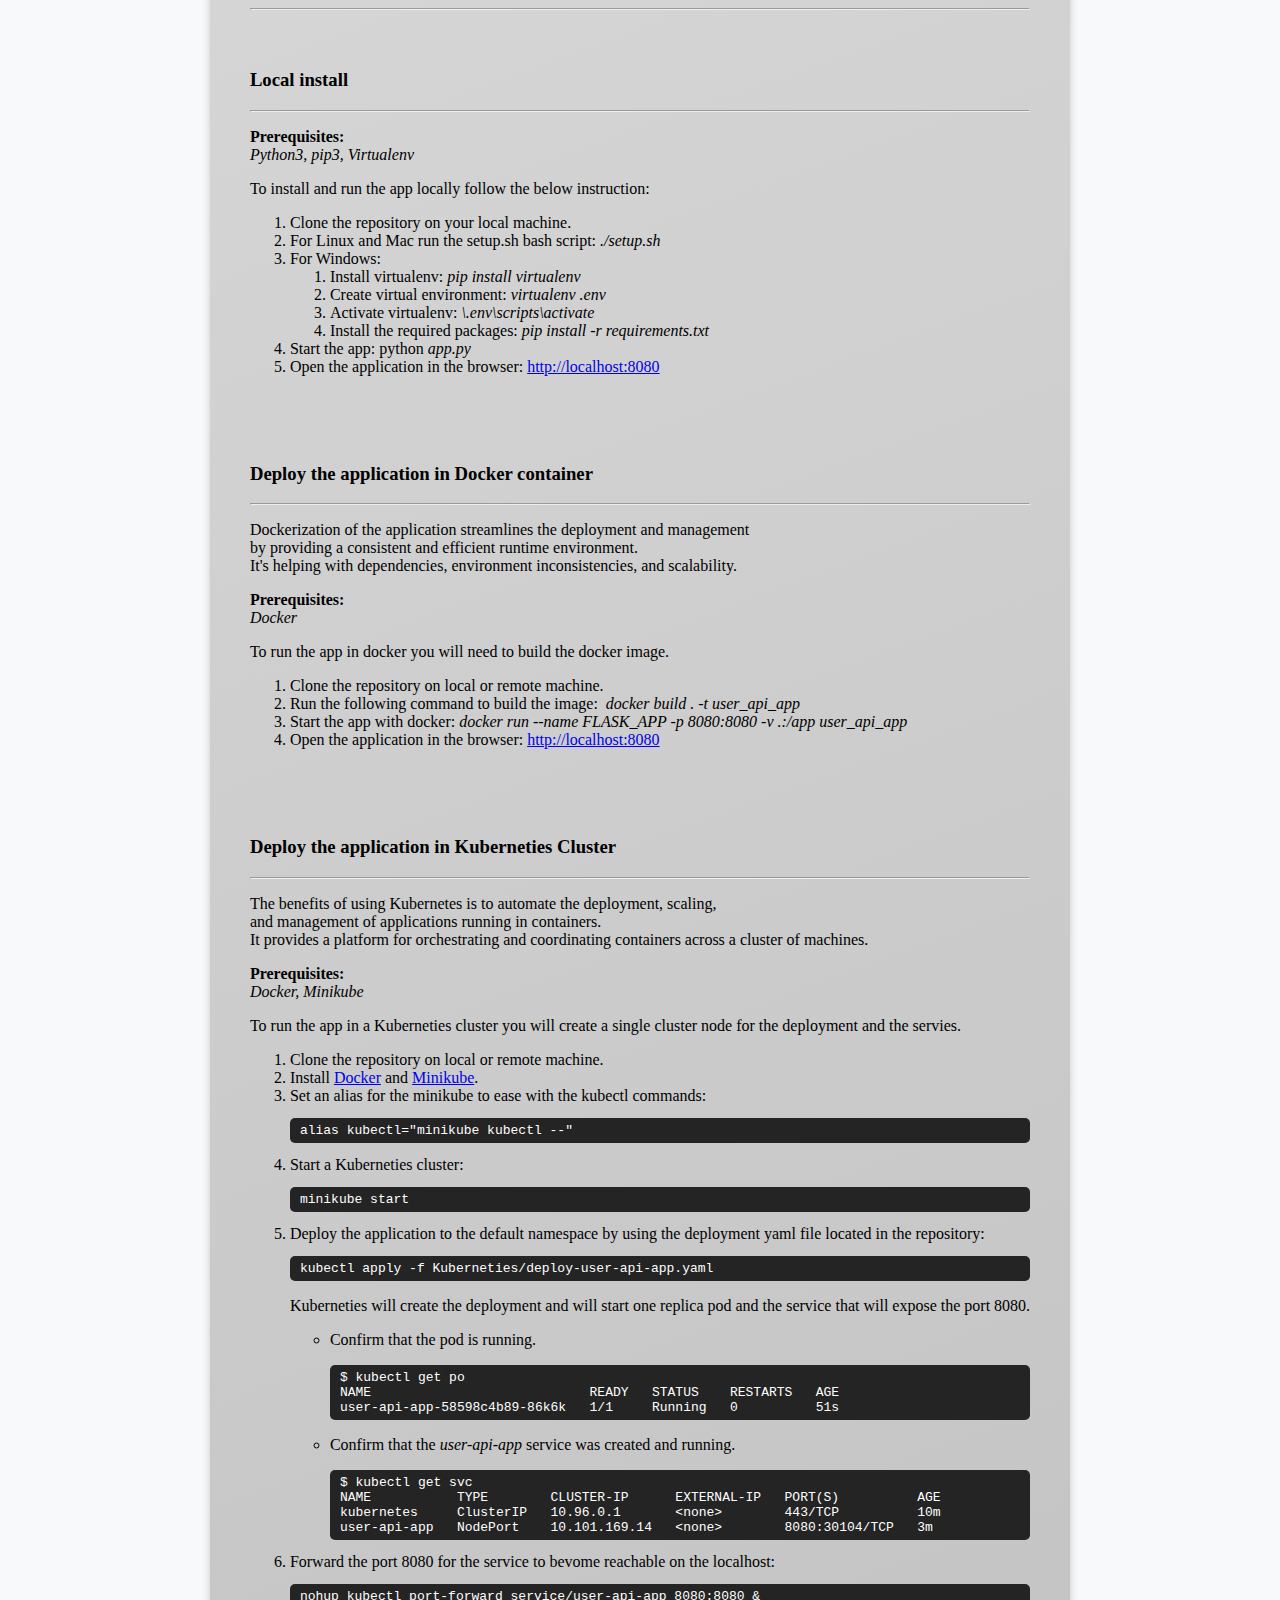
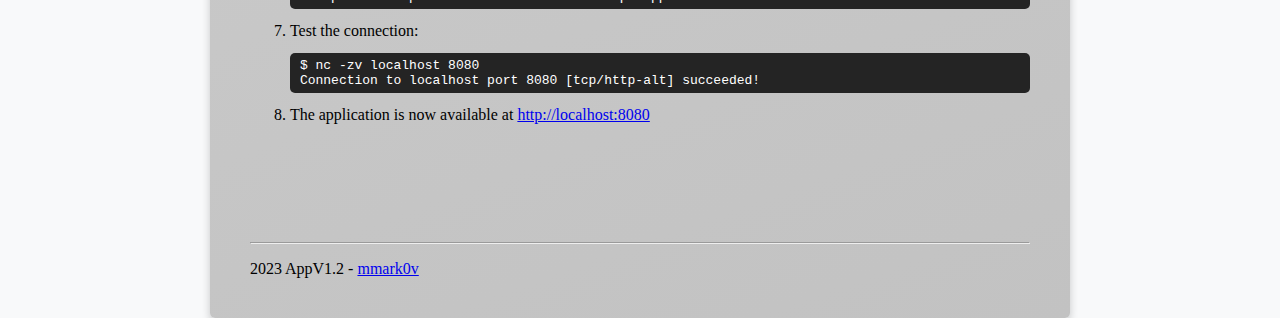
==== commit 2087b3a2: "Update documentation" ====
--- a/templates/index.html
+++ b/templates/index.html
@@ -64,13 +64,13 @@
 
 <p><strong>Code base: </strong>Python3, CSS, HTML, SQLite, Flask, Swagger.</p>
 
-<p>The backend environment is running Python 3.11.6 in a virtualenv.<br />
+<p>The backend environment is running Python 3.11.6.<br />
 The users data is stored in an sqlite instance db file users.db.&nbsp;<br />
 Swagger is run by a Flask, API documentation is written in the swagger.json file.<br />
 The fronend homepage is a simple HTML page, Flusk loads the CSS and the index from a static directory.&nbsp;&nbsp;<br />
 The webserver is running on <strong>port 8080</strong>.</p>
 
-<p><strong>Python virtualenv&nbsp;requirements:</strong><br />
+<p><strong>Python requirements:</strong><br />
 aniso8601==9.0.1<br />
 blinker==1.7.0<br />
 click==8.1.7<br />
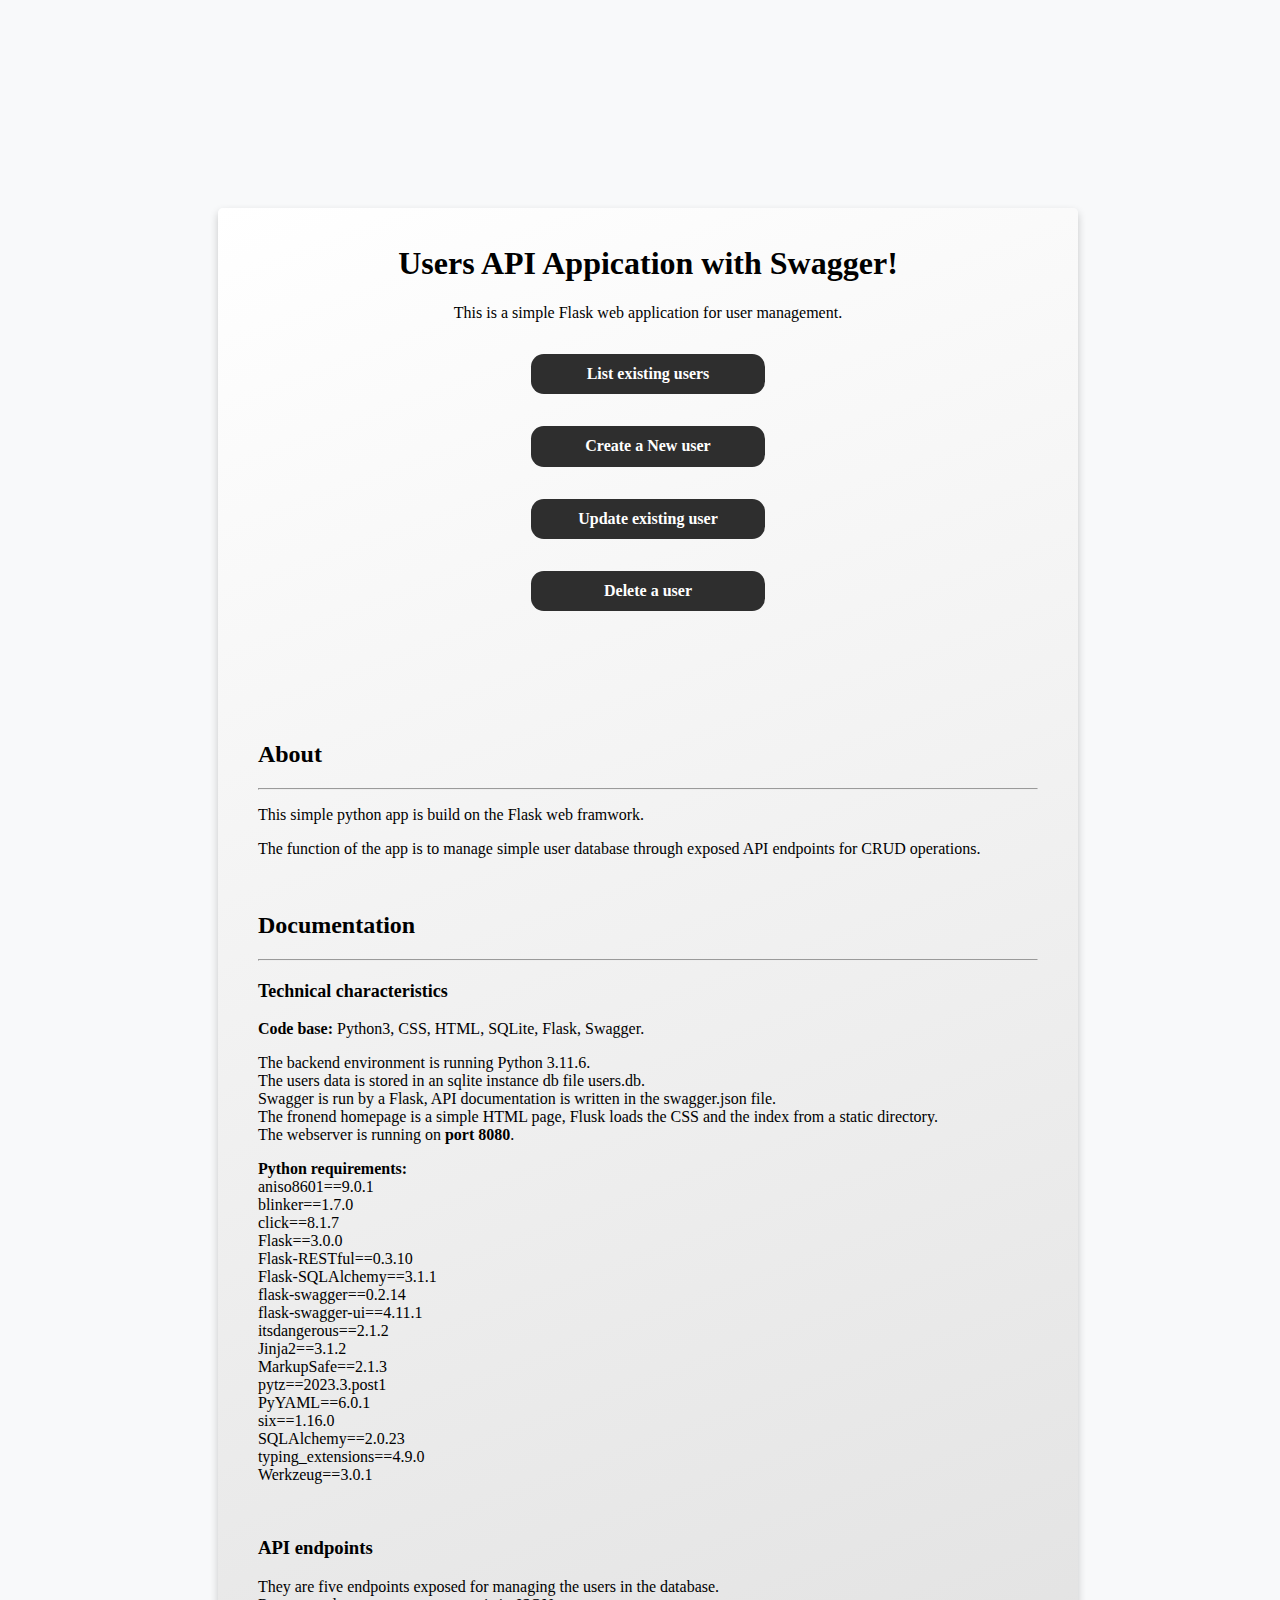
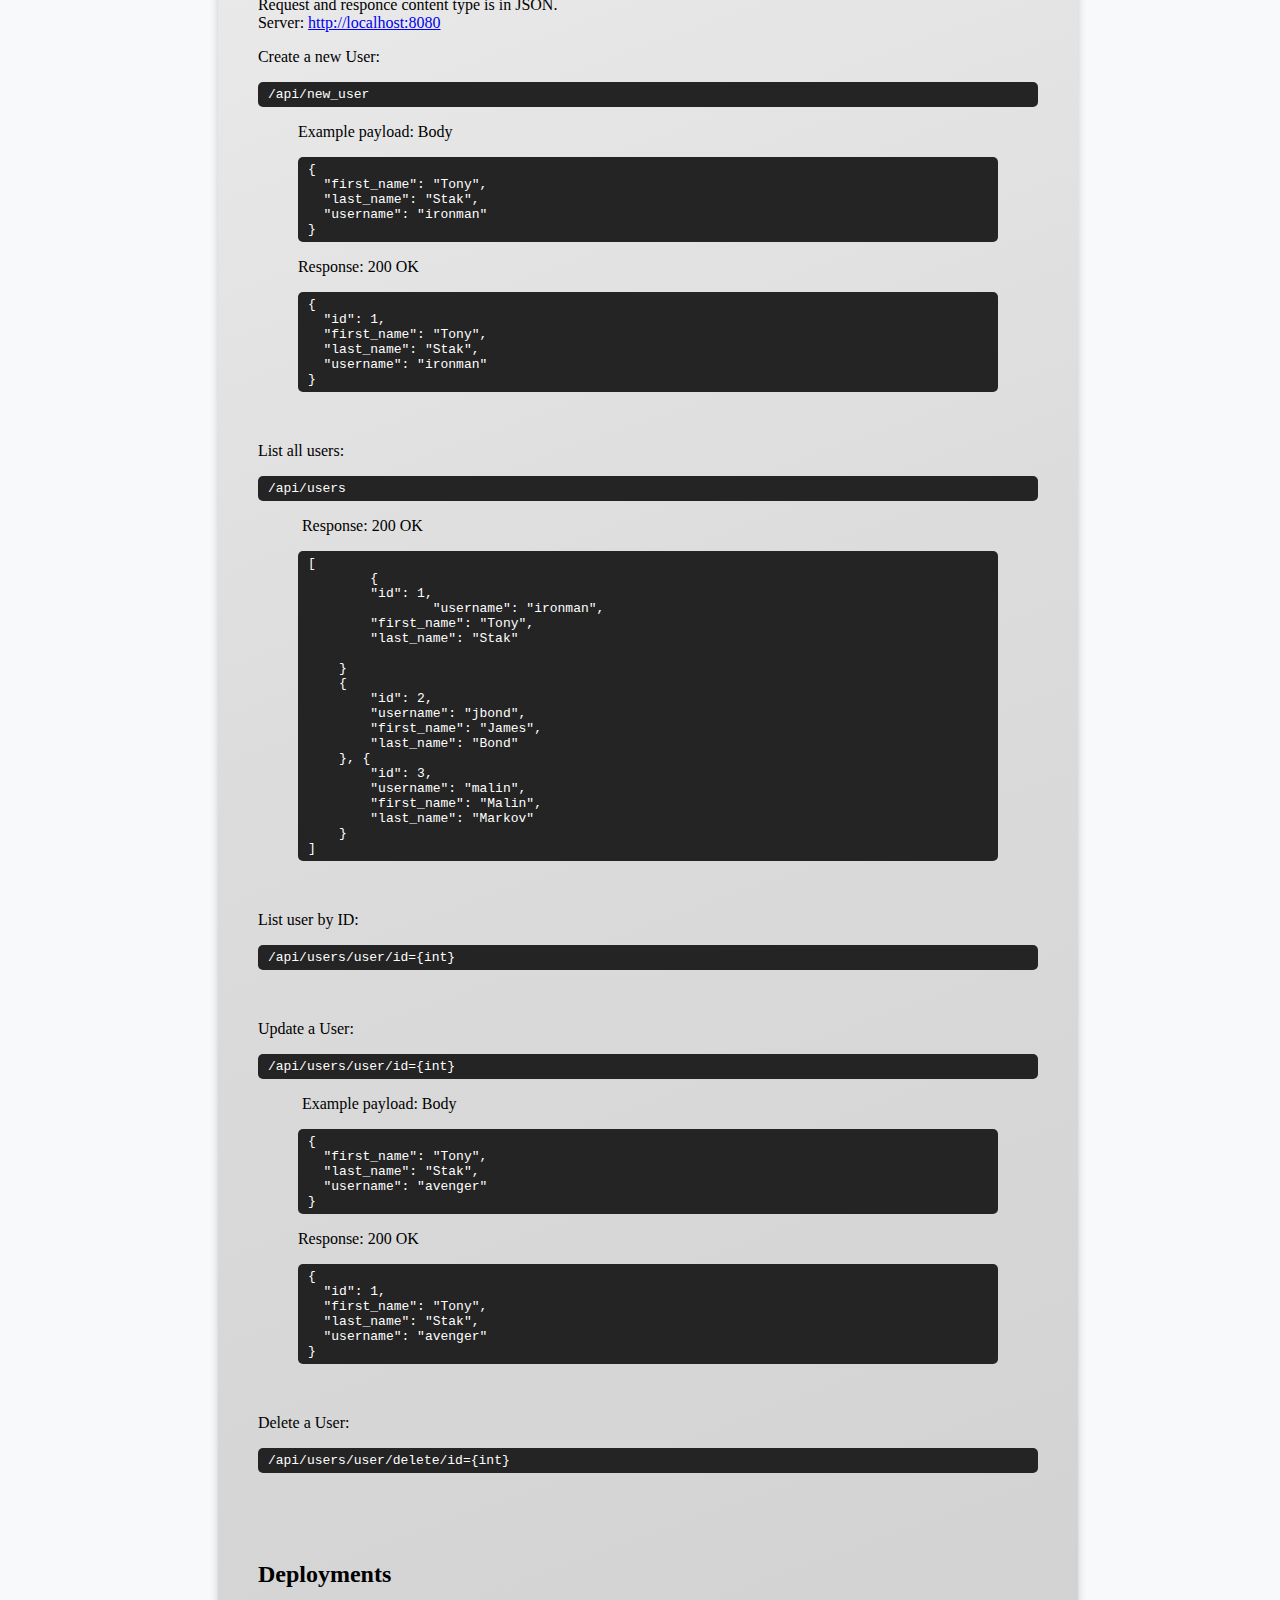
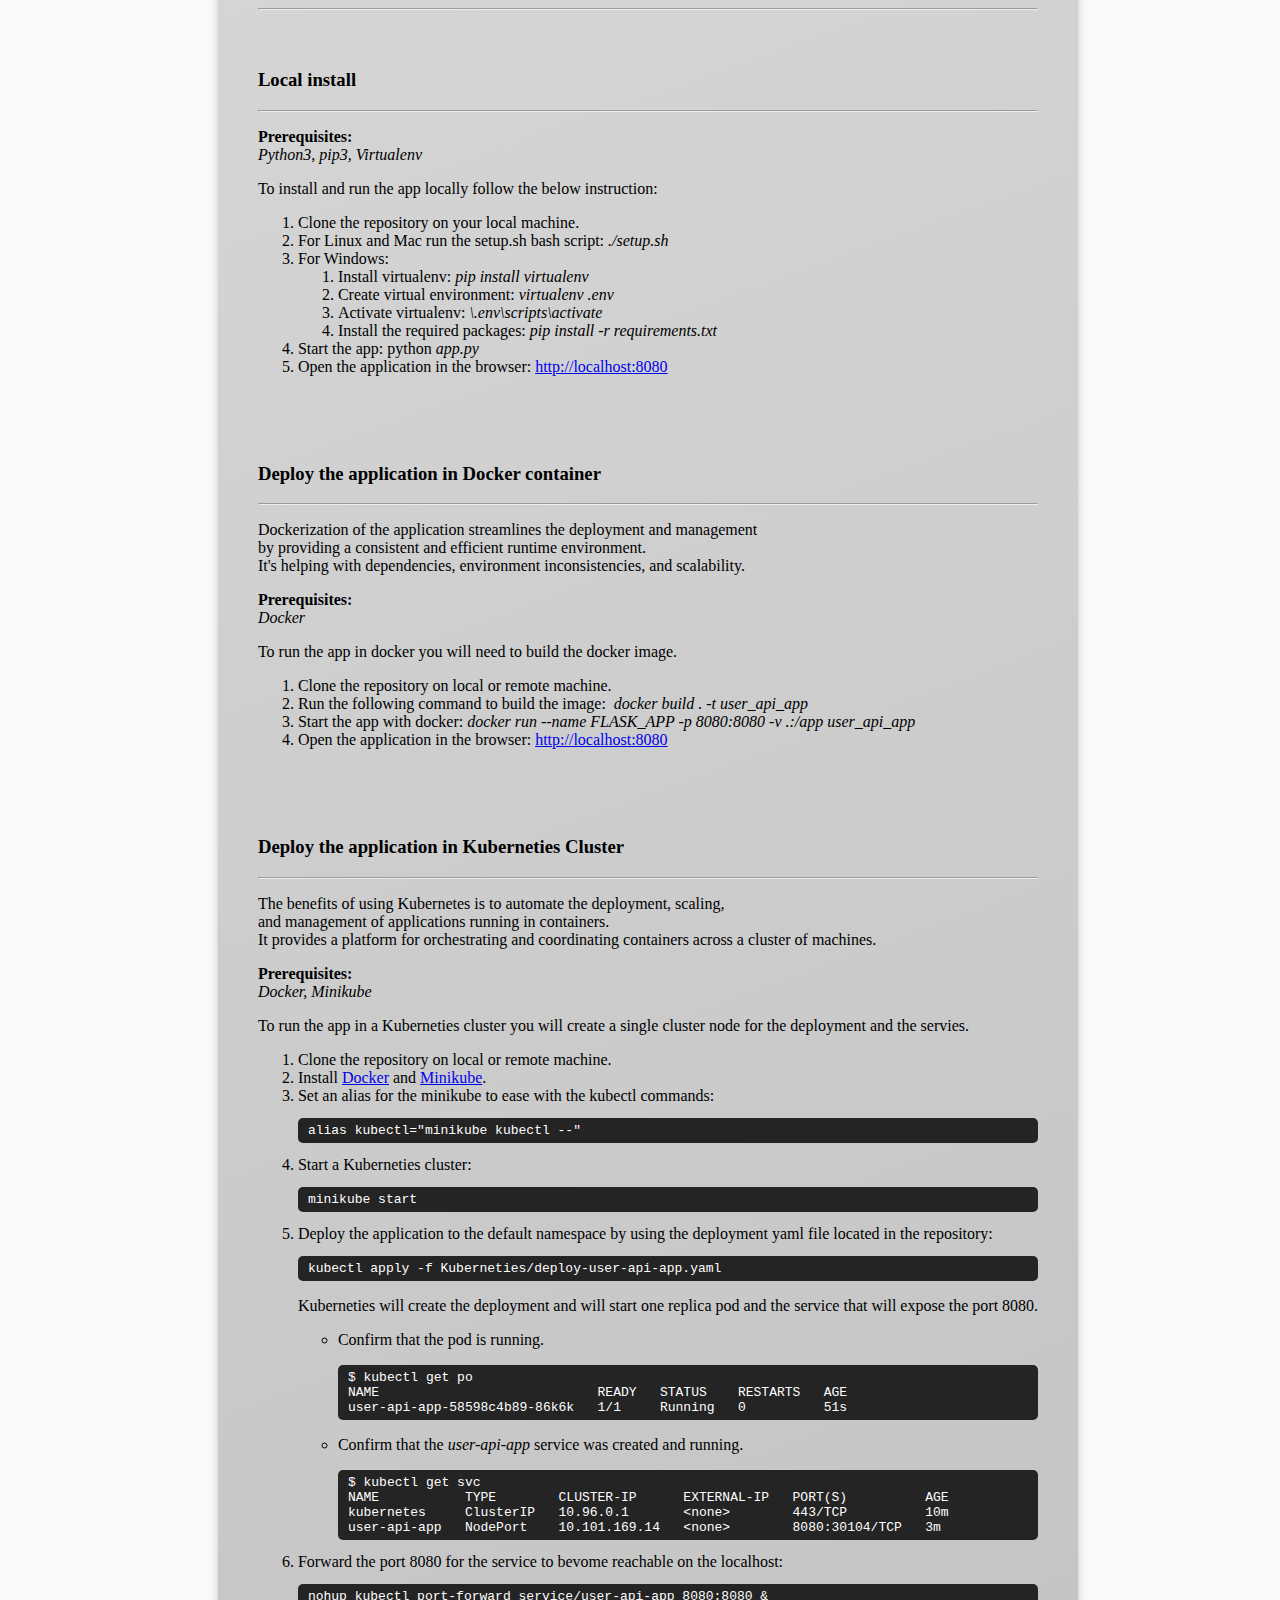
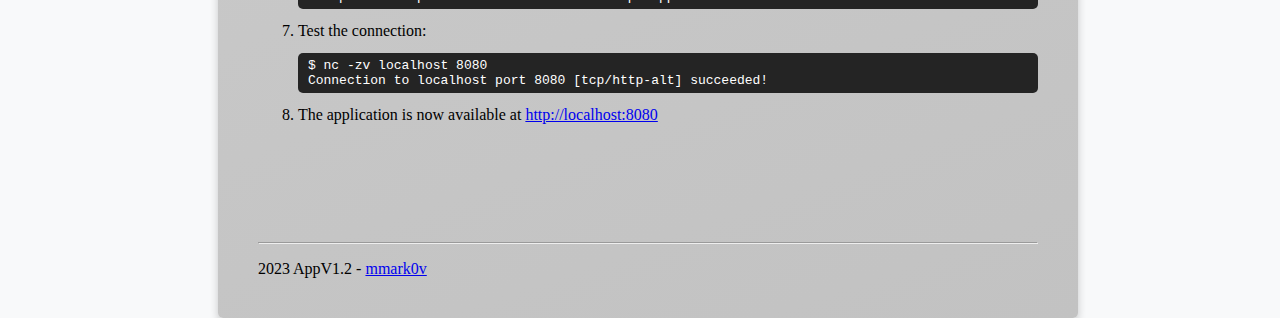
==== commit 5680d243: "Updated CSS" ====
--- a/templates/index.html
+++ b/templates/index.html
@@ -7,15 +7,8 @@
     <title>Flask Users App</title>
     <style>
         body {
-    display: flex;
-    min-height: 98vh;
-    align-items: center;
-    background-color: #f8f9fa;
-    background-image: url({{ url_for('static', filename='bg.png') }});
-    background-repeat: no-repeat;
-    background-attachment: fixed;
-    background-size: cover;
-  }
+            background-image: url({{ url_for('static', filename='bg.png') }});  
+        }
     </style>
 </head>
 <body>
--- a/static/css/styles.css
+++ b/static/css/styles.css
@@ -1,9 +1,13 @@
 /*-- body --*/
 body {
-    display: flex;
-    min-height: 98vh;
-    align-items: center;
-    background-color: #f8f9fa;
+  display: flex;
+  width: 100%; 
+  min-height: 98vh;
+  align-items: center;
+  background-color: #f8f9fa;
+  background-repeat: no-repeat;
+  background-attachment: fixed;
+  background-size: cover;
   }
   /*-- /body --*/
   /*-- Container & Card --*/
